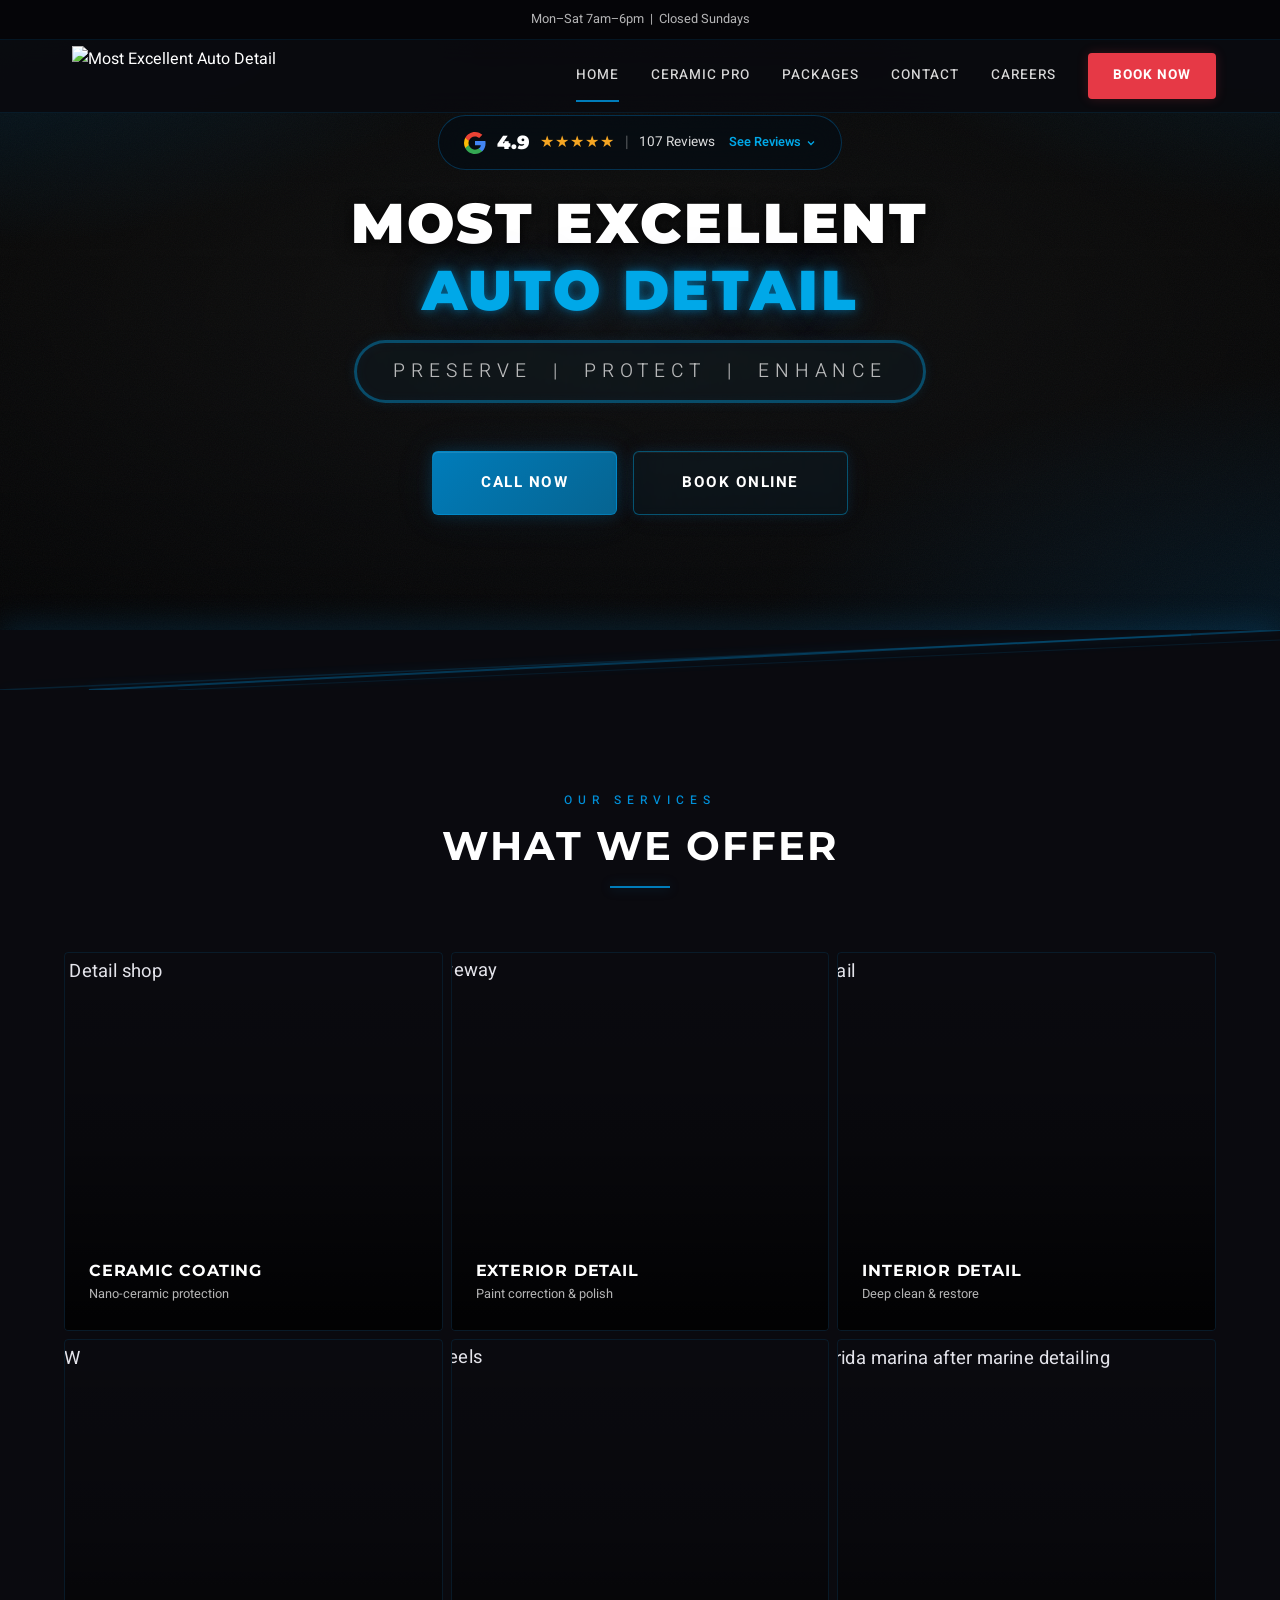
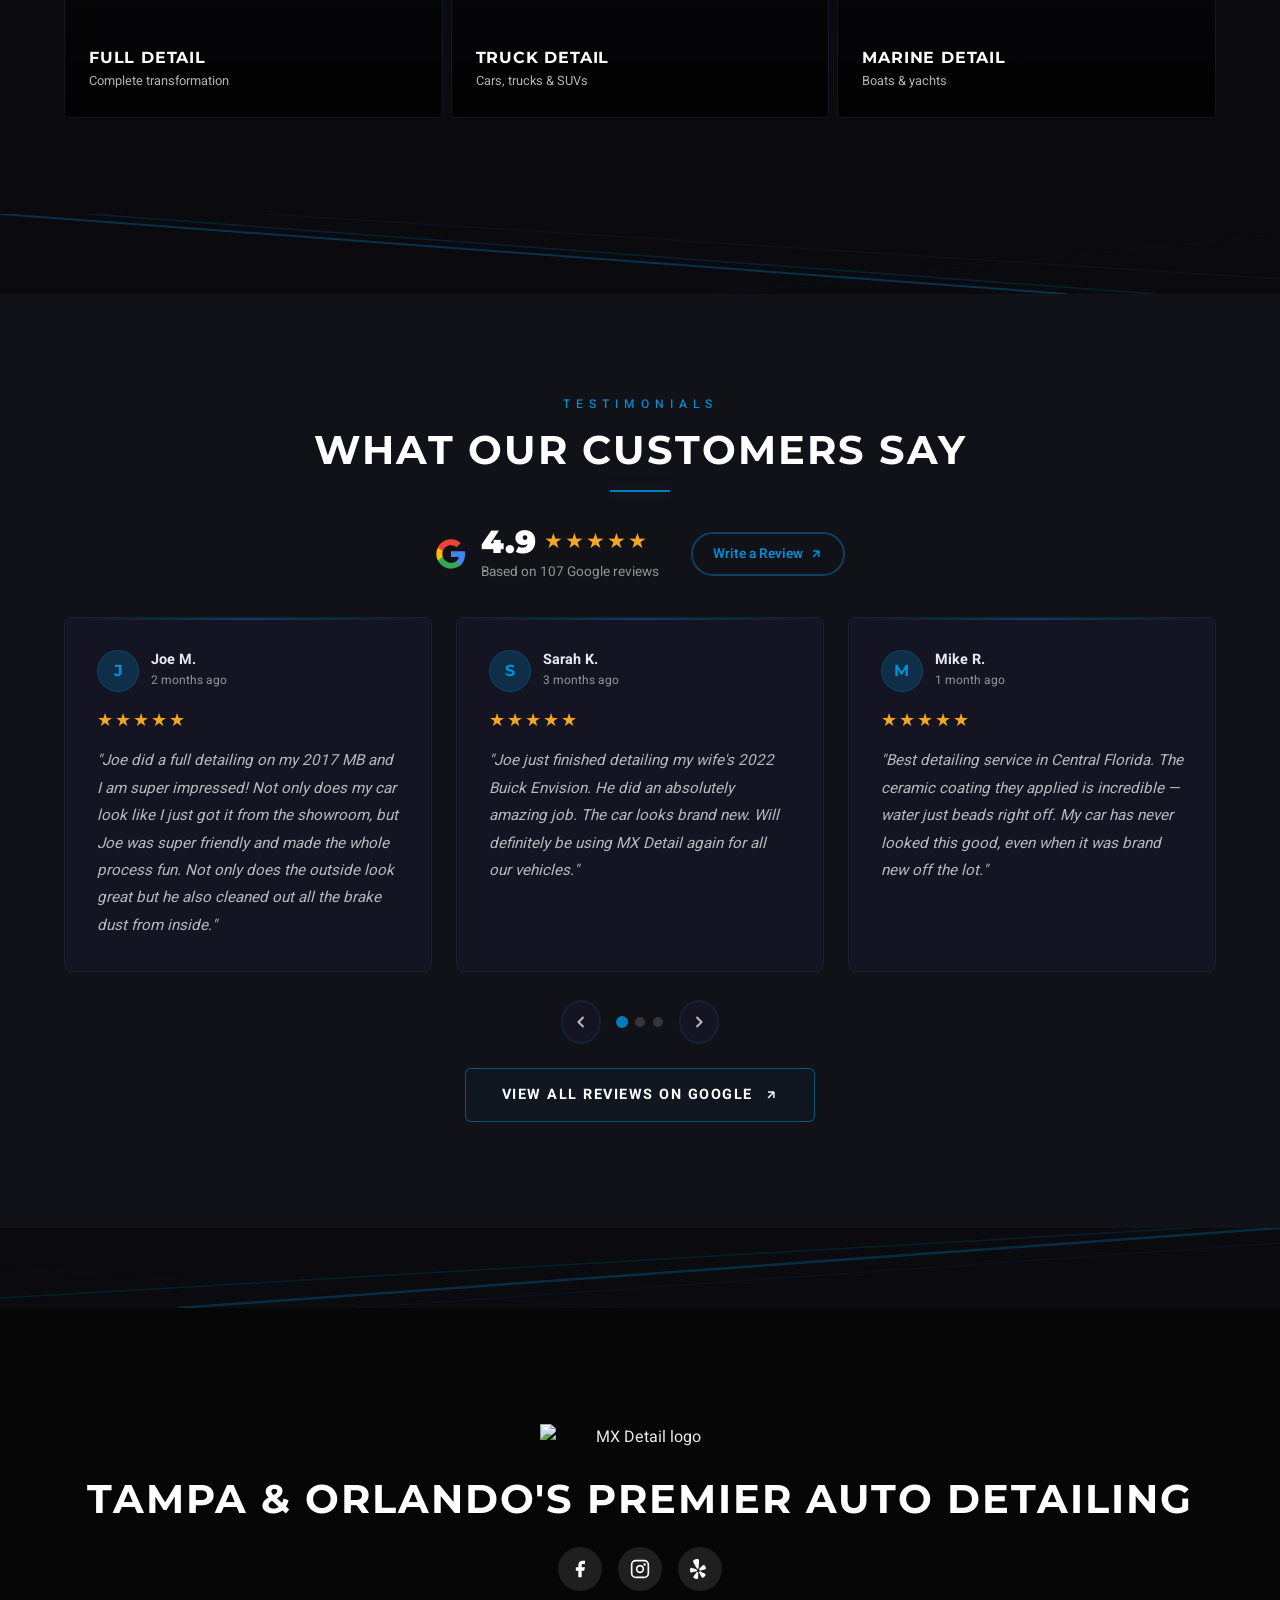
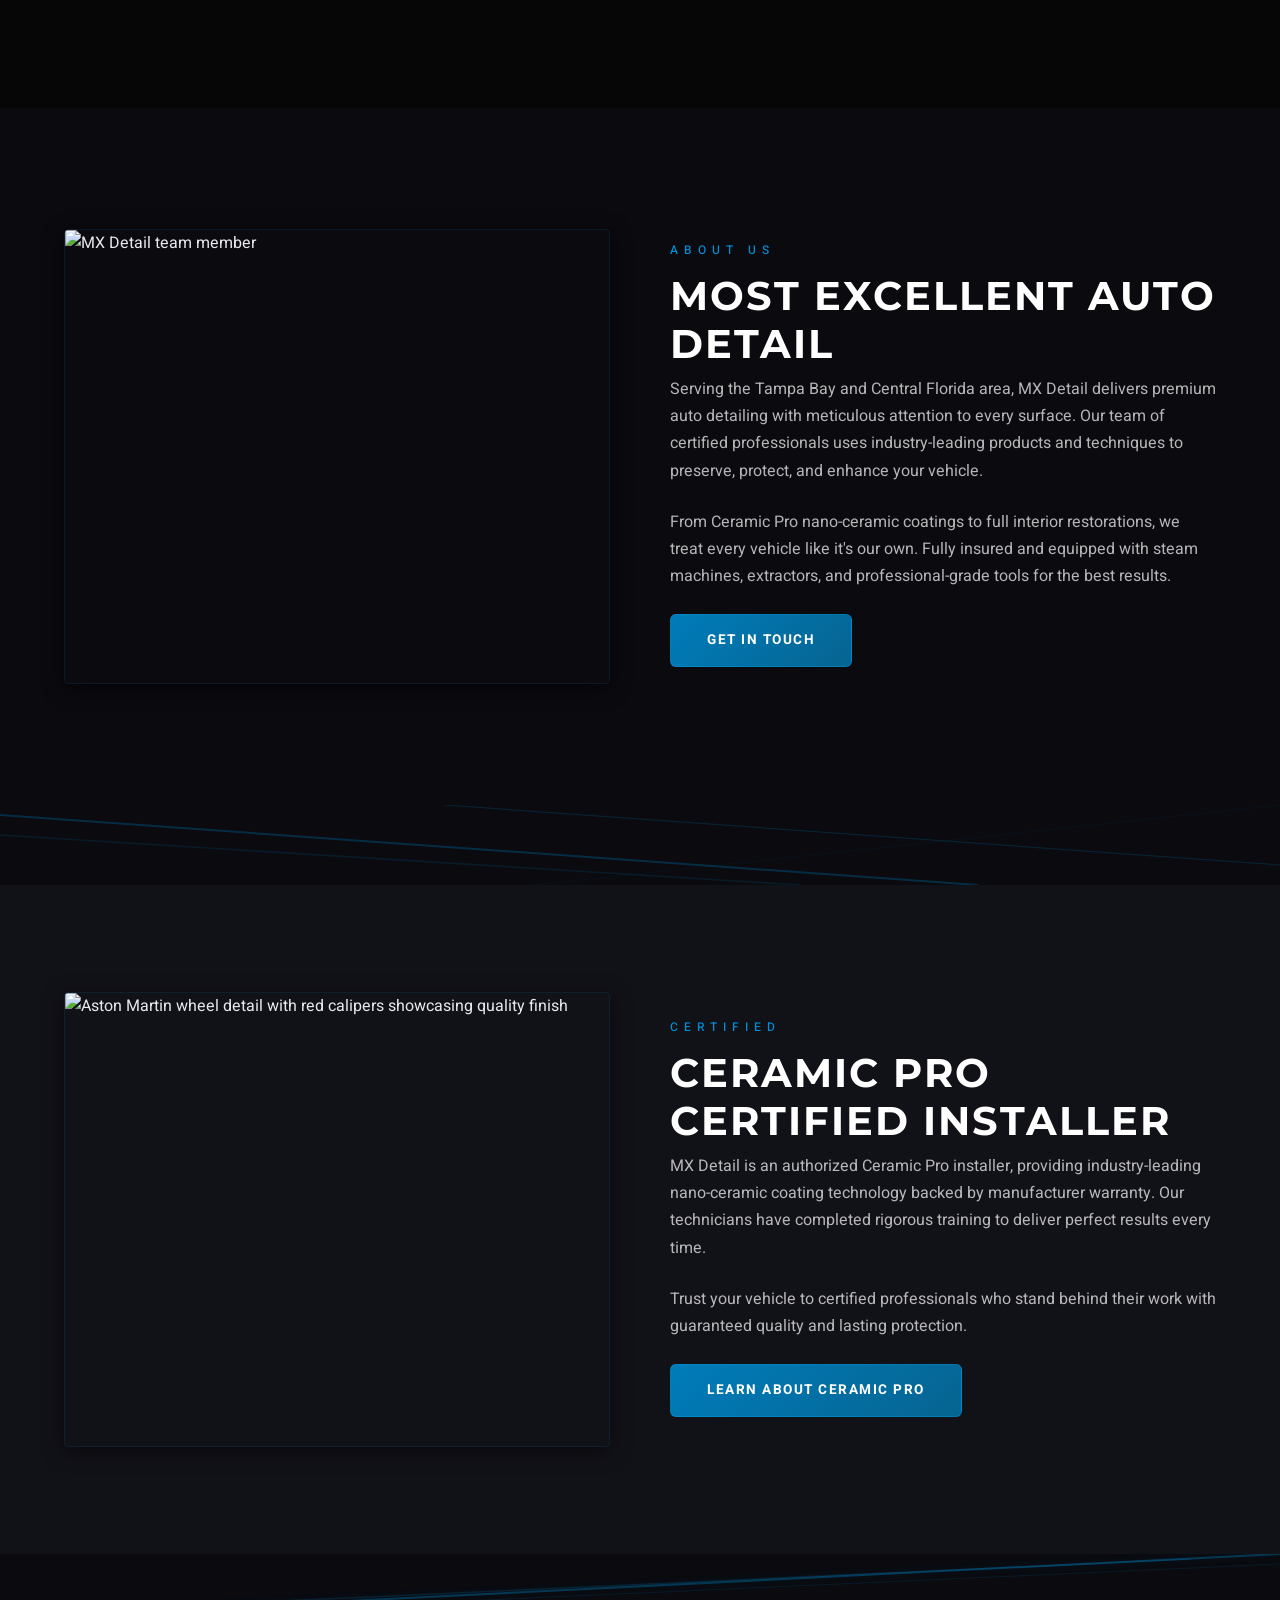
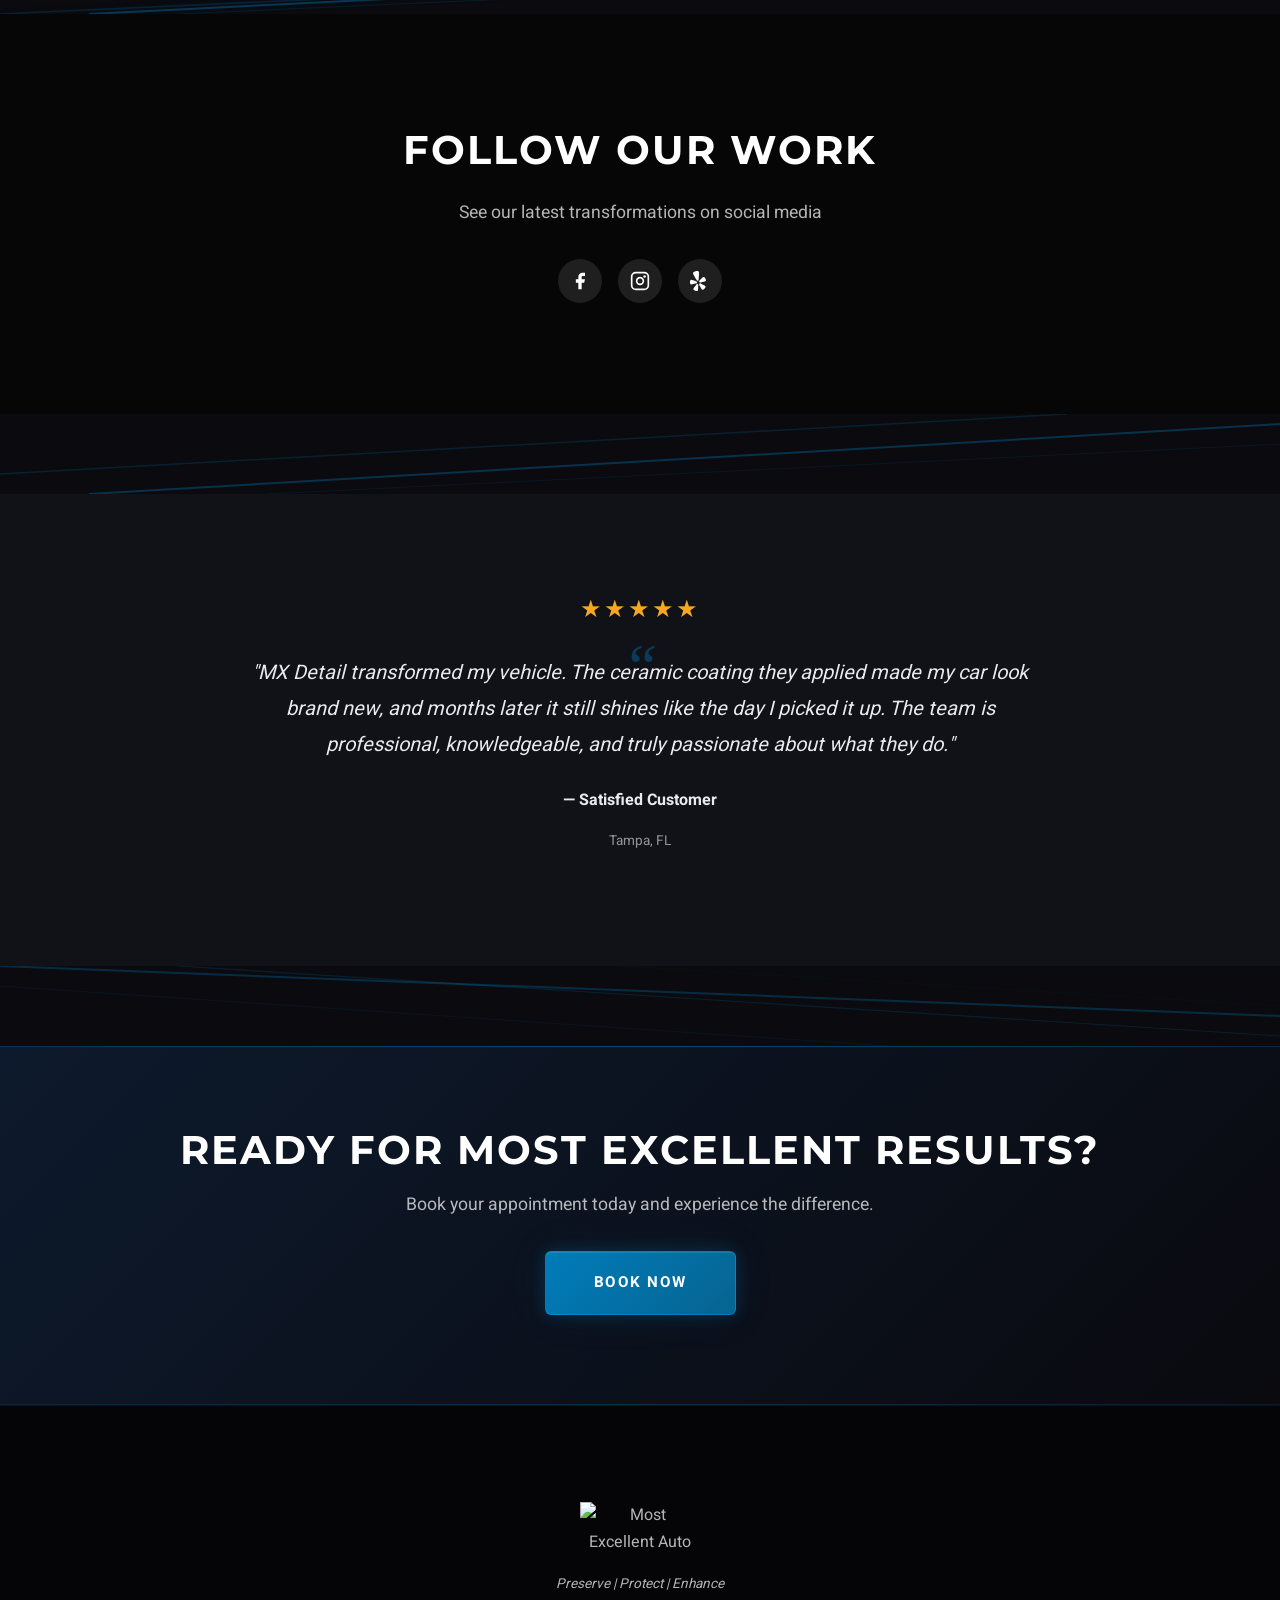
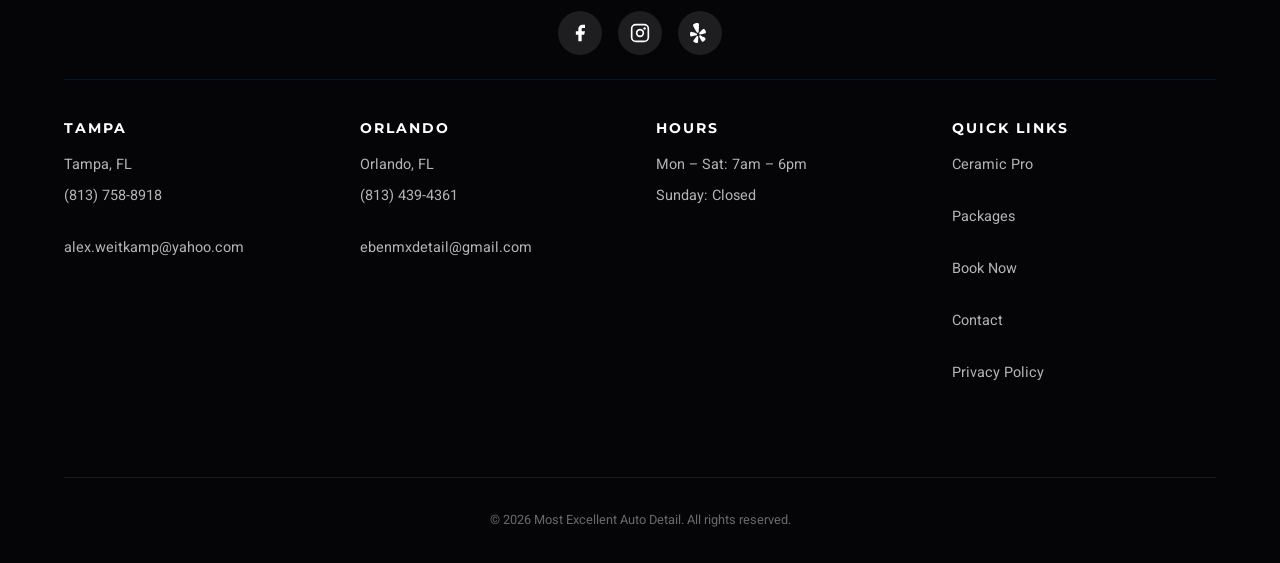
==== index.html @ 10081095 "Add Google Reviews carousel widget + hero badge to live site - Google rating badge (4.9 stars, 107 r" ====
<!DOCTYPE html>
<html lang="en">
<head>
  <meta charset="UTF-8">
  <meta name="viewport" content="width=device-width, initial-scale=1.0">
  <title>Most Excellent Auto Detail · Tampa & Orlando's Premier Detailing</title>
  <meta name="description" content="Professional auto detailing, ceramic coating, and paint protection in Tampa & Orlando. Ceramic Pro certified. Book your detail today.">
  <link rel="canonical" href="https://mxdetail.com/">

  <!-- Open Graph -->
  <meta property="og:title" content="Most Excellent Auto Detail · Tampa & Orlando's Premier Detailing">
  <meta property="og:description" content="Professional auto detailing, ceramic coating, and paint protection in Tampa & Orlando. Ceramic Pro certified.">
  <meta property="og:image" content="https://mxdetail.com/assets/images/og-image.jpg">
  <meta property="og:url" content="https://mxdetail.com/">
  <meta property="og:type" content="website">
  <meta name="twitter:card" content="summary_large_image">

  <!-- Fonts -->
  <link rel="preconnect" href="https://fonts.googleapis.com">
  <link rel="preconnect" href="https://fonts.gstatic.com" crossorigin>
  <link href="https://fonts.googleapis.com/css2?family=Montserrat:wght@700;900&family=Heebo:wght@300;400;500;700&display=swap" rel="stylesheet">

  <!-- Styles -->
  <link rel="stylesheet" href="css/style.css">
  <link rel="stylesheet" href="css/dark-mode.css">

  <!-- Schema Markup -->
  <script type="application/ld+json">
  {
    "@context": "https://schema.org",
    "@type": "AutoRepair",
    "name": "Most Excellent Auto Detail",
    "alternateName": "MX Detail",
    "url": "https://mxdetail.com",
    "description": "Professional auto detailing, ceramic coating, and paint protection serving Tampa and Orlando, FL.",
    "telephone": ["+1-813-758-8918", "+1-813-439-4361"],
    "openingHoursSpecification": {
      "@type": "OpeningHoursSpecification",
      "dayOfWeek": ["Monday","Tuesday","Wednesday","Thursday","Friday","Saturday"],
      "opens": "07:00",
      "closes": "18:00"
    },
    "address": [
      {
        "@type": "PostalAddress",
        "addressLocality": "Tampa",
        "addressRegion": "FL",
        "addressCountry": "US"
      },
      {
        "@type": "PostalAddress",
        "addressLocality": "Orlando",
        "addressRegion": "FL",
        "addressCountry": "US"
      }
    ],
    "sameAs": [
      "https://facebook.com/mostexcellentdetail/",
      "https://instagram.com/officialmxdetail/",
      "https://yelp.com/biz/most-excellent-auto-detailing-orlando"
    ],
    "hasOfferCatalog": {
      "@type": "OfferCatalog",
      "name": "Auto Detailing Services",
      "itemListElement": [
        {"@type": "Offer", "itemOffered": {"@type": "Service", "name": "Ceramic Pro Coating"}},
        {"@type": "Offer", "itemOffered": {"@type": "Service", "name": "Exterior Detailing"}},
        {"@type": "Offer", "itemOffered": {"@type": "Service", "name": "Interior Detailing"}},
        {"@type": "Offer", "itemOffered": {"@type": "Service", "name": "Full Detail"}},
        {"@type": "Offer", "itemOffered": {"@type": "Service", "name": "Maintenance Detail"}},
        {"@type": "Offer", "itemOffered": {"@type": "Service", "name": "Mobile Detailing"}}
      ]
    }
  }
  </script>
</head>
<body>

  <!-- Skip Navigation -->
  <a href="#main-content" class="skip-link">Skip to main content</a>

  <!-- ═══ SECTION 1: Top Info Bar ═══ -->
  <div class="top-bar" role="complementary" aria-label="Business hours">
    <div class="container">
      <span class="top-bar-hours">Mon–Sat 7am–6pm &nbsp;|&nbsp; Closed Sundays</span>
    </div>
  </div>

  <!-- ═══ SECTION 2: Navbar ═══ -->
  <nav class="navbar" role="navigation" aria-label="Main navigation">
    <div class="container">
      <a href="index.html" class="nav-logo" aria-label="MX Detail Home">
        <!-- Replace with logo image when available -->
        <img src="assets/images/logo.png" alt="Most Excellent Auto Detail" class="nav-logo-img">
      </a>
      <div class="nav-links" id="navLinks">
        <a href="index.html" class="active">Home</a>
        <a href="ceramic-pro.html">Ceramic Pro</a>
        <a href="packages.html">Packages</a>
        <a href="contact.html">Contact</a>
        <a href="application.html">Careers</a>
        <a href="book-now.html" class="nav-cta">Book Now</a>
      </div>
      <button class="nav-toggle" id="navToggle" aria-label="Toggle navigation" aria-expanded="false" aria-controls="mobileMenu">
        <span></span>
        <span></span>
        <span></span>
      </button>
    </div>
  </nav>

  <!-- Mobile Menu Overlay -->
  <div class="mobile-menu-overlay" id="mobileMenu" role="dialog" aria-label="Mobile menu">
    <nav class="mobile-menu-nav">
      <a href="index.html">Home</a>
      <a href="ceramic-pro.html">Ceramic Pro</a>
      <a href="packages.html">Packages</a>
      <a href="contact.html">Contact</a>
      <a href="book-now.html">Book Now</a>
      <a href="application.html">Careers</a>
    </nav>
  </div>

  <main id="main-content">

    <!-- ═══ SECTION 3: Hero Slideshow ═══ -->
    <section class="hero" aria-label="Hero">
      <div class="hero-slideshow">
        <div class="hero-slide active" style="background-image: url('assets/images/hero-mercedes-mansion.jpg');"></div>
        <div class="hero-slide" style="background-image: url('assets/images/hero-white-corvette.jpg');"></div>
        <div class="hero-slide" style="background-image: url('assets/images/hero-red-corvette.jpg');"></div>
        <div class="hero-slide" style="background-image: url('assets/images/hero-blue-denali.jpg');"></div>
        <div class="hero-slide" style="background-image: url('assets/images/hero-corvette.jpg');"></div>
      </div>
      <div class="hero-overlay"></div>
      <div class="hero-content container">
        <!-- Google Rating Trust Badge — above heading for instant credibility -->
        <div class="hero-google-badge">
          <a href="#reviews" class="hero-google-badge-inner">
            <svg class="google-g" viewBox="0 0 24 24" width="24" height="24">
              <path d="M22.56 12.25c0-.78-.07-1.53-.2-2.25H12v4.26h5.92a5.06 5.06 0 01-2.2 3.32v2.77h3.57c2.08-1.92 3.28-4.74 3.28-8.1z" fill="#4285F4"/>
              <path d="M12 23c2.97 0 5.46-.98 7.28-2.66l-3.57-2.77c-.98.66-2.23 1.06-3.71 1.06-2.86 0-5.29-1.93-6.16-4.53H2.18v2.84C3.99 20.53 7.7 23 12 23z" fill="#34A853"/>
              <path d="M5.84 14.09c-.22-.66-.35-1.36-.35-2.09s.13-1.43.35-2.09V7.07H2.18A10.96 10.96 0 001 12c0 1.77.42 3.45 1.18 4.93l3.66-2.84z" fill="#FBBC05"/>
              <path d="M12 5.38c1.62 0 3.06.56 4.21 1.64l3.15-3.15C17.45 2.09 14.97 1 12 1 7.7 1 3.99 3.47 2.18 7.07l3.66 2.84c.87-2.6 3.3-4.53 6.16-4.53z" fill="#EA4335"/>
            </svg>
            <span class="hero-google-rating">4.9</span>
            <span class="hero-google-stars">★★★★★</span>
            <span class="hero-google-divider">|</span>
            <span class="hero-google-count">107 Reviews</span>
            <span class="hero-google-cta">See Reviews <svg width="12" height="12" viewBox="0 0 24 24" fill="none" stroke="currentColor" stroke-width="2.5"><polyline points="6 9 12 15 18 9"/></svg></span>
          </a>
        </div>
        <h1>Most Excellent <span class="accent">Auto Detail</span></h1>
        <p class="hero-tagline">Preserve &nbsp;|&nbsp; Protect &nbsp;|&nbsp; Enhance</p>
        <div class="btn-group">
          <a href="tel:8137588918" class="btn btn-primary btn-lg btn-glow">Call Now</a>
          <a href="book-now.html" class="btn btn-outline btn-lg btn-glow">Book Online</a>
        </div>
      </div>
    </section>

    <!-- ═══ SECTION 4: Diagonal Divider ═══ -->
    <div class="divider-diagonal" aria-hidden="true">
      <svg viewBox="0 0 1440 60" preserveAspectRatio="none">
        <line x1="100" y1="60" x2="1440" y2="0" stroke="#007cba" stroke-width="2" opacity="0.4"/>
        <line x1="0" y1="60" x2="1340" y2="5" stroke="#007cba" stroke-width="1.5" opacity="0.2"/>
        <line x1="200" y1="60" x2="1440" y2="10" stroke="#007cba" stroke-width="1" opacity="0.15"/>
      </svg>
    </div>

    <!-- ═══ SECTION 5: Services Gallery ═══ -->
    <section class="section" id="services" aria-label="Our Services">
      <div class="container">
        <div class="text-center">
          <span class="section-badge">Our Services</span>
          <h2>What We Offer</h2>
          <div class="section-divider"></div>
        </div>
        <div class="gallery-grid">
          <a href="ceramic-pro.html" class="gallery-card fade-up">
            <img src="assets/images/gallery-cadillac-shop.jpg" alt="Cadillac with mirror finish after ceramic coating in MX Detail shop" width="400" height="400" loading="lazy">
            <div class="gallery-overlay">
              <h3>Ceramic Coating</h3>
              <p>Nano-ceramic protection</p>
            </div>
          </a>
          <a href="packages.html#exterior" class="gallery-card fade-up">
            <img src="assets/images/gallery-porsche-gt3rs.jpg" alt="Red Porsche GT3 RS with flawless paint on paver driveway" width="400" height="400" loading="lazy">
            <div class="gallery-overlay">
              <h3>Exterior Detail</h3>
              <p>Paint correction &amp; polish</p>
            </div>
          </a>
          <a href="packages.html#interior" class="gallery-card fade-up">
            <img src="assets/images/gallery-red-interior.jpg" alt="Pristine red and black leather interior after full detail" width="400" height="400" loading="lazy">
            <div class="gallery-overlay">
              <h3>Interior Detail</h3>
              <p>Deep clean & restore</p>
            </div>
          </a>
          <a href="packages.html#full-detail" class="gallery-card fade-up">
            <img src="assets/images/gallery-full-detail.png" alt="Full detail before and after transformation on BMW" width="400" height="400" loading="lazy">
            <div class="gallery-overlay">
              <h3>Full Detail</h3>
              <p>Complete transformation</p>
            </div>
          </a>
          <a href="packages.html#exterior" class="gallery-card fade-up">
            <img src="assets/images/gallery-red-truck.jpg" alt="Red Ford truck freshly detailed with polished wheels" width="400" height="400" loading="lazy">
            <div class="gallery-overlay">
              <h3>Truck Detail</h3>
              <p>Cars, trucks &amp; SUVs</p>
            </div>
          </a>
          <a href="packages.html#specialty" class="gallery-card fade-up">
            <img src="assets/images/gallery-yacht-detail.jpg" alt="Motor yacht with polished white hull docked at Florida marina after marine detailing" width="400" height="400" loading="lazy">
            <div class="gallery-overlay">
              <h3>Marine Detail</h3>
              <p>Boats &amp; yachts</p>
            </div>
          </a>
        </div>
      </div>
    </section>

    <!-- ═══ Angular Divider: Services → Reviews ═══ -->
    <div class="divider-angular" aria-hidden="true">
      <svg viewBox="0 0 1440 80" preserveAspectRatio="none">
        <line x1="0" y1="0" x2="1200" y2="80" stroke="#007cba" stroke-width="2" opacity="0.35"/>
        <line x1="100" y1="0" x2="1300" y2="80" stroke="#007cba" stroke-width="1.5" opacity="0.2"/>
        <line x1="300" y1="0" x2="1440" y2="65" stroke="#007cba" stroke-width="1" opacity="0.12"/>
        <line x1="1440" y1="20" x2="800" y2="80" stroke="#007cba" stroke-width="0.8" opacity="0.08"/>
      </svg>
    </div>

    <!-- ═══ SECTION 6: Google Reviews Widget ═══ -->
    <section class="section section-light reviews-section" id="reviews" aria-label="Customer Reviews">
      <div class="container">
        <div class="text-center">
          <span class="section-badge">Testimonials</span>
          <h2>What Our Customers Say</h2>
          <div class="section-divider"></div>
        </div>

        <!-- Google Rating + Write a Review -->
        <div class="google-rating-header fade-up">
          <div class="google-rating-badge">
            <svg class="google-g" viewBox="0 0 24 24" width="32" height="32">
              <path d="M22.56 12.25c0-.78-.07-1.53-.2-2.25H12v4.26h5.92a5.06 5.06 0 01-2.2 3.32v2.77h3.57c2.08-1.92 3.28-4.74 3.28-8.1z" fill="#4285F4"/>
              <path d="M12 23c2.97 0 5.46-.98 7.28-2.66l-3.57-2.77c-.98.66-2.23 1.06-3.71 1.06-2.86 0-5.29-1.93-6.16-4.53H2.18v2.84C3.99 20.53 7.7 23 12 23z" fill="#34A853"/>
              <path d="M5.84 14.09c-.22-.66-.35-1.36-.35-2.09s.13-1.43.35-2.09V7.07H2.18A10.96 10.96 0 001 12c0 1.77.42 3.45 1.18 4.93l3.66-2.84z" fill="#FBBC05"/>
              <path d="M12 5.38c1.62 0 3.06.56 4.21 1.64l3.15-3.15C17.45 2.09 14.97 1 12 1 7.7 1 3.99 3.47 2.18 7.07l3.66 2.84c.87-2.6 3.3-4.53 6.16-4.53z" fill="#EA4335"/>
            </svg>
            <div class="google-rating-info">
              <div class="google-rating-stars">
                <span class="google-rating-number">4.9</span>
                <span class="review-stars">★★★★★</span>
              </div>
              <span class="google-rating-count">Based on 107 Google reviews</span>
            </div>
          </div>
          <a href="https://www.google.com/maps/place/Most+Excellent+Auto+Detailing/data=!4m2!3m1!1s0x0:0x12ee823670b286d0" target="_blank" rel="noopener noreferrer" class="google-review-link">
            Write a Review
            <svg width="14" height="14" viewBox="0 0 24 24" fill="none" stroke="currentColor" stroke-width="2.5"><path d="M7 17L17 7M17 7H7M17 7v10"/></svg>
          </a>
        </div>

        <!-- Reviews Carousel -->
        <div class="reviews-carousel fade-up" aria-label="Customer reviews carousel">
          <div class="reviews-track" id="reviewsTrack">
            <!-- Reviews loaded by JS from data below -->
          </div>
          <div class="reviews-controls">
            <button class="reviews-arrow reviews-arrow-left" aria-label="Previous reviews" id="reviewsPrev">
              <svg width="20" height="20" viewBox="0 0 24 24" fill="none" stroke="currentColor" stroke-width="2.5"><polyline points="15 18 9 12 15 6"/></svg>
            </button>
            <div class="reviews-dots" id="reviewsDots"></div>
            <button class="reviews-arrow reviews-arrow-right" aria-label="Next reviews" id="reviewsNext">
              <svg width="20" height="20" viewBox="0 0 24 24" fill="none" stroke="currentColor" stroke-width="2.5"><polyline points="9 6 15 12 9 18"/></svg>
            </button>
          </div>
        </div>

        <!-- View All Link -->
        <div class="text-center" style="margin-top: 24px;">
          <a href="https://www.google.com/maps/place/Most+Excellent+Auto+Detailing/data=!4m2!3m1!1s0x0:0x12ee823670b286d0" target="_blank" rel="noopener noreferrer" class="btn btn-outline" style="font-size: 0.9rem;">
            View All Reviews on Google
            <svg width="14" height="14" viewBox="0 0 24 24" fill="none" stroke="currentColor" stroke-width="2.5" style="margin-left: 6px; vertical-align: middle;"><path d="M7 17L17 7M17 7H7M17 7v10"/></svg>
          </a>
        </div>
      </div>
    </section>

    <!-- ═══ Angular Divider: Reviews → Parallax ═══ -->
    <div class="divider-angular" aria-hidden="true">
      <svg viewBox="0 0 1440 80" preserveAspectRatio="none">
        <line x1="1440" y1="0" x2="200" y2="80" stroke="#007cba" stroke-width="2.5" opacity="0.3"/>
        <line x1="1340" y1="0" x2="0" y2="70" stroke="#007cba" stroke-width="1.5" opacity="0.18"/>
        <line x1="1440" y1="15" x2="400" y2="80" stroke="#007cba" stroke-width="1" opacity="0.1"/>
        <line x1="0" y1="40" x2="700" y2="80" stroke="#007cba" stroke-width="0.8" opacity="0.06"/>
      </svg>
    </div>

    <!-- ═══ SECTION 7: Parallax CTA ═══ -->
    <section class="parallax-cta" style="background-image: url('assets/images/parallax-tesla-coating.jpg');" aria-label="Call to action">
      <div class="parallax-overlay"></div>
      <div class="parallax-content container">
        <!-- Replace with logo when available -->
        <img src="assets/images/logo.png" alt="MX Detail logo" class="parallax-logo" loading="lazy">
        <h2>Tampa & Orlando's Premier Auto Detailing</h2>
        <div class="social-icons">
          <a href="https://facebook.com/mostexcellentdetail/" target="_blank" rel="noopener noreferrer" aria-label="Facebook">
            <svg viewBox="0 0 24 24"><path d="M18 2h-3a5 5 0 00-5 5v3H7v4h3v8h4v-8h3l1-4h-4V7a1 1 0 011-1h3z"/></svg>
          </a>
          <a href="https://instagram.com/officialmxdetail/" target="_blank" rel="noopener noreferrer" aria-label="Instagram">
            <svg viewBox="0 0 24 24"><rect x="2" y="2" width="20" height="20" rx="5" ry="5" fill="none" stroke="currentColor" stroke-width="2"/><circle cx="12" cy="12" r="4" fill="none" stroke="currentColor" stroke-width="2"/><circle cx="17.5" cy="6.5" r="1.5" fill="currentColor"/></svg>
          </a>
          <a href="https://yelp.com/biz/most-excellent-auto-detailing-orlando" target="_blank" rel="noopener noreferrer" aria-label="Yelp">
            <svg viewBox="0 0 16 16"><path d="m4.188 10.095.736-.17.073-.02A.813.813 0 0 0 5.45 8.65a1 1 0 0 0-.3-.258 3 3 0 0 0-.428-.198l-.808-.295a76 76 0 0 0-1.364-.493C2.253 7.3 2 7.208 1.783 7.14c-.041-.013-.087-.025-.124-.038a2.1 2.1 0 0 0-.606-.116.72.72 0 0 0-.572.245 2 2 0 0 0-.105.132 1.6 1.6 0 0 0-.155.309c-.15.443-.225.908-.22 1.376.002.423.013.966.246 1.334a.8.8 0 0 0 .22.24c.166.114.333.129.507.141.26.019.513-.045.764-.103l2.447-.566zm8.219-3.911a4.2 4.2 0 0 0-.8-1.14 1.6 1.6 0 0 0-.275-.21 2 2 0 0 0-.15-.073.72.72 0 0 0-.621.031c-.142.07-.294.182-.496.37-.028.028-.063.06-.094.089-.167.156-.353.35-.574.575q-.51.516-1.01 1.042l-.598.62a3 3 0 0 0-.298.365 1 1 0 0 0-.157.364.8.8 0 0 0 .007.301q0 .007.003.013a.81.81 0 0 0 .945.616l.074-.014 3.185-.736c.251-.058.506-.112.732-.242.151-.088.295-.175.394-.35a.8.8 0 0 0 .093-.313c.05-.434-.178-.927-.36-1.308M6.706 7.523c.23-.29.23-.722.25-1.075.07-1.181.143-2.362.201-3.543.022-.448.07-.89.044-1.34-.022-.372-.025-.799-.26-1.104C6.528-.077 5.644-.033 5.04.05q-.278.038-.553.104a8 8 0 0 0-.543.149c-.58.19-1.393.537-1.53 1.204-.078.377.106.763.249 1.107.173.417.41.792.625 1.185.57 1.036 1.15 2.066 1.728 3.097.172.308.36.697.695.857q.033.015.068.025c.15.057.313.068.469.032l.028-.007a.8.8 0 0 0 .377-.226zm-.276 3.161a.74.74 0 0 0-.923-.234 1 1 0 0 0-.145.09 2 2 0 0 0-.346.354c-.026.033-.05.077-.08.104l-.512.705q-.435.591-.861 1.193c-.185.26-.346.479-.472.673l-.072.11c-.152.235-.238.406-.282.559a.7.7 0 0 0-.03.314c.013.11.05.217.108.312q.046.07.1.138a1.6 1.6 0 0 0 .257.237 4.5 4.5 0 0 0 2.196.76 1.6 1.6 0 0 0 .349-.027 2 2 0 0 0 .163-.048.8.8 0 0 0 .278-.178.7.7 0 0 0 .17-.266c.059-.147.098-.335.123-.613l.012-.13c.02-.231.03-.502.045-.821q.037-.735.06-1.469l.033-.87a2.1 2.1 0 0 0-.055-.623 1 1 0 0 0-.117-.27Zm5.783 1.362a2.2 2.2 0 0 0-.498-.378l-.112-.067c-.199-.12-.438-.246-.719-.398q-.644-.353-1.295-.695l-.767-.407c-.04-.012-.08-.04-.118-.059a2 2 0 0 0-.466-.166 1 1 0 0 0-.17-.018.74.74 0 0 0-.725.616 1 1 0 0 0 .01.293c.038.204.13.406.224.583l.41.768q.341.65.696 1.294c.152.28.28.52.398.719q.036.057.068.112c.145.239.261.39.379.497a.73.73 0 0 0 .596.201 2 2 0 0 0 .168-.029 1.6 1.6 0 0 0 .325-.129 4 4 0 0 0 .855-.64c.306-.3.577-.63.788-1.006q.045-.08.076-.165a2 2 0 0 0 .051-.161q.019-.083.029-.168a.8.8 0 0 0-.038-.327.7.7 0 0 0-.165-.27"/></svg>
          </a>
        </div>
      </div>
    </section>

    <!-- ═══ SECTION 8: About Section ═══ -->
    <section class="section" id="about" aria-label="About Us">
      <div class="container">
        <div class="split-section">
          <div class="split-image fade-up">
            <img src="assets/images/about-team-member.jpg" alt="MX Detail team member" width="600" height="500" loading="lazy">
          </div>
          <div class="split-text fade-up">
            <span class="section-badge">About Us</span>
            <h2>Most Excellent Auto Detail</h2>
            <p>Serving the Tampa Bay and Central Florida area, MX Detail delivers premium auto detailing with meticulous attention to every surface. Our team of certified professionals uses industry-leading products and techniques to preserve, protect, and enhance your vehicle.</p>
            <p>From Ceramic Pro nano-ceramic coatings to full interior restorations, we treat every vehicle like it's our own. Fully insured and equipped with steam machines, extractors, and professional-grade tools for the best results.</p>
            <a href="contact.html" class="btn btn-primary">Get In Touch</a>
          </div>
        </div>
      </div>
    </section>

    <!-- ═══ Angular Divider: About → Certifications ═══ -->
    <div class="divider-angular" aria-hidden="true">
      <svg viewBox="0 0 1440 80" preserveAspectRatio="none">
        <line x1="0" y1="10" x2="1100" y2="80" stroke="#007cba" stroke-width="2" opacity="0.3"/>
        <line x1="0" y1="30" x2="900" y2="80" stroke="#007cba" stroke-width="1.5" opacity="0.15"/>
        <line x1="500" y1="0" x2="1440" y2="60" stroke="#007cba" stroke-width="1.2" opacity="0.2"/>
        <line x1="1440" y1="0" x2="600" y2="80" stroke="#007cba" stroke-width="0.8" opacity="0.08"/>
      </svg>
    </div>

    <!-- ═══ SECTION 9: Certifications ═══ -->
    <section class="section section-light" id="certifications" aria-label="Certifications">
      <div class="container">
        <div class="split-section reverse">
          <div class="split-text fade-up">
            <span class="section-badge">Certified</span>
            <h2>Ceramic Pro Certified Installer</h2>
            <p>MX Detail is an authorized Ceramic Pro installer, providing industry-leading nano-ceramic coating technology backed by manufacturer warranty. Our technicians have completed rigorous training to deliver perfect results every time.</p>
            <p>Trust your vehicle to certified professionals who stand behind their work with guaranteed quality and lasting protection.</p>
            <a href="ceramic-pro.html" class="btn btn-primary">Learn About Ceramic Pro</a>
          </div>
          <div class="split-image fade-up">
            <img src="assets/images/aston-wheel-detail.jpg" alt="Aston Martin wheel detail with red calipers showcasing quality finish" width="600" height="500" loading="lazy">
          </div>
        </div>
      </div>
    </section>

    <!-- ═══ SECTION 10: Diagonal Divider ═══ -->
    <div class="divider-diagonal" aria-hidden="true">
      <svg viewBox="0 0 1440 60" preserveAspectRatio="none">
        <line x1="100" y1="60" x2="1440" y2="0" stroke="#007cba" stroke-width="2" opacity="0.4"/>
        <line x1="0" y1="60" x2="1340" y2="5" stroke="#007cba" stroke-width="1.5" opacity="0.2"/>
        <line x1="200" y1="60" x2="1440" y2="10" stroke="#007cba" stroke-width="1" opacity="0.15"/>
      </svg>
    </div>

    <!-- ═══ SECTION 11: Social Parallax ═══ -->
    <section class="parallax-cta" style="background-image: url('assets/images/parallax-dark-suv.jpg');" aria-label="Social media">
      <div class="parallax-overlay"></div>
      <div class="parallax-content container">
        <h2>Follow Our Work</h2>
        <p>See our latest transformations on social media</p>
        <div class="social-icons">
          <a href="https://facebook.com/mostexcellentdetail/" target="_blank" rel="noopener noreferrer" aria-label="Facebook">
            <svg viewBox="0 0 24 24"><path d="M18 2h-3a5 5 0 00-5 5v3H7v4h3v8h4v-8h3l1-4h-4V7a1 1 0 011-1h3z"/></svg>
          </a>
          <a href="https://instagram.com/officialmxdetail/" target="_blank" rel="noopener noreferrer" aria-label="Instagram">
            <svg viewBox="0 0 24 24"><rect x="2" y="2" width="20" height="20" rx="5" ry="5" fill="none" stroke="currentColor" stroke-width="2"/><circle cx="12" cy="12" r="4" fill="none" stroke="currentColor" stroke-width="2"/><circle cx="17.5" cy="6.5" r="1.5" fill="currentColor"/></svg>
          </a>
          <a href="https://yelp.com/biz/most-excellent-auto-detailing-orlando" target="_blank" rel="noopener noreferrer" aria-label="Yelp">
            <svg viewBox="0 0 16 16"><path d="m4.188 10.095.736-.17.073-.02A.813.813 0 0 0 5.45 8.65a1 1 0 0 0-.3-.258 3 3 0 0 0-.428-.198l-.808-.295a76 76 0 0 0-1.364-.493C2.253 7.3 2 7.208 1.783 7.14c-.041-.013-.087-.025-.124-.038a2.1 2.1 0 0 0-.606-.116.72.72 0 0 0-.572.245 2 2 0 0 0-.105.132 1.6 1.6 0 0 0-.155.309c-.15.443-.225.908-.22 1.376.002.423.013.966.246 1.334a.8.8 0 0 0 .22.24c.166.114.333.129.507.141.26.019.513-.045.764-.103l2.447-.566zm8.219-3.911a4.2 4.2 0 0 0-.8-1.14 1.6 1.6 0 0 0-.275-.21 2 2 0 0 0-.15-.073.72.72 0 0 0-.621.031c-.142.07-.294.182-.496.37-.028.028-.063.06-.094.089-.167.156-.353.35-.574.575q-.51.516-1.01 1.042l-.598.62a3 3 0 0 0-.298.365 1 1 0 0 0-.157.364.8.8 0 0 0 .007.301q0 .007.003.013a.81.81 0 0 0 .945.616l.074-.014 3.185-.736c.251-.058.506-.112.732-.242.151-.088.295-.175.394-.35a.8.8 0 0 0 .093-.313c.05-.434-.178-.927-.36-1.308M6.706 7.523c.23-.29.23-.722.25-1.075.07-1.181.143-2.362.201-3.543.022-.448.07-.89.044-1.34-.022-.372-.025-.799-.26-1.104C6.528-.077 5.644-.033 5.04.05q-.278.038-.553.104a8 8 0 0 0-.543.149c-.58.19-1.393.537-1.53 1.204-.078.377.106.763.249 1.107.173.417.41.792.625 1.185.57 1.036 1.15 2.066 1.728 3.097.172.308.36.697.695.857q.033.015.068.025c.15.057.313.068.469.032l.028-.007a.8.8 0 0 0 .377-.226zm-.276 3.161a.74.74 0 0 0-.923-.234 1 1 0 0 0-.145.09 2 2 0 0 0-.346.354c-.026.033-.05.077-.08.104l-.512.705q-.435.591-.861 1.193c-.185.26-.346.479-.472.673l-.072.11c-.152.235-.238.406-.282.559a.7.7 0 0 0-.03.314c.013.11.05.217.108.312q.046.07.1.138a1.6 1.6 0 0 0 .257.237 4.5 4.5 0 0 0 2.196.76 1.6 1.6 0 0 0 .349-.027 2 2 0 0 0 .163-.048.8.8 0 0 0 .278-.178.7.7 0 0 0 .17-.266c.059-.147.098-.335.123-.613l.012-.13c.02-.231.03-.502.045-.821q.037-.735.06-1.469l.033-.87a2.1 2.1 0 0 0-.055-.623 1 1 0 0 0-.117-.27Zm5.783 1.362a2.2 2.2 0 0 0-.498-.378l-.112-.067c-.199-.12-.438-.246-.719-.398q-.644-.353-1.295-.695l-.767-.407c-.04-.012-.08-.04-.118-.059a2 2 0 0 0-.466-.166 1 1 0 0 0-.17-.018.74.74 0 0 0-.725.616 1 1 0 0 0 .01.293c.038.204.13.406.224.583l.41.768q.341.65.696 1.294c.152.28.28.52.398.719q.036.057.068.112c.145.239.261.39.379.497a.73.73 0 0 0 .596.201 2 2 0 0 0 .168-.029 1.6 1.6 0 0 0 .325-.129 4 4 0 0 0 .855-.64c.306-.3.577-.63.788-1.006q.045-.08.076-.165a2 2 0 0 0 .051-.161q.019-.083.029-.168a.8.8 0 0 0-.038-.327.7.7 0 0 0-.165-.27"/></svg>
          </a>
        </div>
      </div>
    </section>

    <!-- ═══ Angular Divider: Social → Testimonial ═══ -->
    <div class="divider-angular" aria-hidden="true">
      <svg viewBox="0 0 1440 80" preserveAspectRatio="none">
        <line x1="1440" y1="10" x2="100" y2="80" stroke="#007cba" stroke-width="2" opacity="0.35"/>
        <line x1="1200" y1="0" x2="0" y2="60" stroke="#007cba" stroke-width="1.5" opacity="0.2"/>
        <line x1="1440" y1="30" x2="300" y2="80" stroke="#007cba" stroke-width="1" opacity="0.12"/>
      </svg>
    </div>

    <!-- ═══ SECTION 12: Testimonial ═══ -->
    <section class="section testimonial-section" aria-label="Featured testimonial">
      <div class="container">
        <div class="testimonial-card fade-up">
          <div class="review-stars" style="font-size: 1.5rem; margin-bottom: 24px;">★★★★★</div>
          <p class="testimonial-quote">"MX Detail transformed my vehicle. The ceramic coating they applied made my car look brand new, and months later it still shines like the day I picked it up. The team is professional, knowledgeable, and truly passionate about what they do."</p>
          <p class="testimonial-author">— Satisfied Customer</p>
          <p class="testimonial-role">Tampa, FL</p>
        </div>
      </div>
    </section>

    <!-- ═══ Angular Divider: Testimonial → Banner CTA ═══ -->
    <div class="divider-angular" aria-hidden="true">
      <svg viewBox="0 0 1440 80" preserveAspectRatio="none">
        <line x1="0" y1="0" x2="1440" y2="50" stroke="#007cba" stroke-width="2" opacity="0.3"/>
        <line x1="200" y1="0" x2="1440" y2="70" stroke="#007cba" stroke-width="1.2" opacity="0.18"/>
        <line x1="0" y1="20" x2="1000" y2="80" stroke="#007cba" stroke-width="1" opacity="0.1"/>
        <line x1="700" y1="0" x2="1440" y2="40" stroke="#007cba" stroke-width="0.8" opacity="0.06"/>
      </svg>
    </div>

    <!-- ═══ SECTION 13: Banner CTA ═══ -->
    <section class="banner-cta" aria-label="Book now">
      <div class="container">
        <h2>Ready for Most Excellent Results?</h2>
        <p>Book your appointment today and experience the difference.</p>
        <a href="book-now.html" class="btn btn-primary btn-lg btn-glow">Book Now</a>
      </div>
    </section>

  </main>

  <!-- ═══ SECTION 14: Footer ═══ -->
  <footer class="footer" role="contentinfo">
    <div class="container">
      <div class="footer-grid">
        <!-- Column 1: Brand -->
        <div class="footer-col footer-col-brand">
          <div class="footer-logo">
            <img src="assets/images/logo.png" alt="Most Excellent Auto Detail" class="nav-logo-img">
          </div>
          <p class="tagline">Preserve | Protect | Enhance</p>
          <div class="social-icons">
            <a href="https://facebook.com/mostexcellentdetail/" target="_blank" rel="noopener noreferrer" aria-label="Facebook">
              <svg viewBox="0 0 24 24"><path d="M18 2h-3a5 5 0 00-5 5v3H7v4h3v8h4v-8h3l1-4h-4V7a1 1 0 011-1h3z"/></svg>
            </a>
            <a href="https://instagram.com/officialmxdetail/" target="_blank" rel="noopener noreferrer" aria-label="Instagram">
              <svg viewBox="0 0 24 24"><rect x="2" y="2" width="20" height="20" rx="5" ry="5" fill="none" stroke="currentColor" stroke-width="2"/><circle cx="12" cy="12" r="4" fill="none" stroke="currentColor" stroke-width="2"/><circle cx="17.5" cy="6.5" r="1.5" fill="currentColor"/></svg>
            </a>
            <a href="https://yelp.com/biz/most-excellent-auto-detailing-orlando" target="_blank" rel="noopener noreferrer" aria-label="Yelp">
              <svg viewBox="0 0 16 16"><path d="m4.188 10.095.736-.17.073-.02A.813.813 0 0 0 5.45 8.65a1 1 0 0 0-.3-.258 3 3 0 0 0-.428-.198l-.808-.295a76 76 0 0 0-1.364-.493C2.253 7.3 2 7.208 1.783 7.14c-.041-.013-.087-.025-.124-.038a2.1 2.1 0 0 0-.606-.116.72.72 0 0 0-.572.245 2 2 0 0 0-.105.132 1.6 1.6 0 0 0-.155.309c-.15.443-.225.908-.22 1.376.002.423.013.966.246 1.334a.8.8 0 0 0 .22.24c.166.114.333.129.507.141.26.019.513-.045.764-.103l2.447-.566zm8.219-3.911a4.2 4.2 0 0 0-.8-1.14 1.6 1.6 0 0 0-.275-.21 2 2 0 0 0-.15-.073.72.72 0 0 0-.621.031c-.142.07-.294.182-.496.37-.028.028-.063.06-.094.089-.167.156-.353.35-.574.575q-.51.516-1.01 1.042l-.598.62a3 3 0 0 0-.298.365 1 1 0 0 0-.157.364.8.8 0 0 0 .007.301q0 .007.003.013a.81.81 0 0 0 .945.616l.074-.014 3.185-.736c.251-.058.506-.112.732-.242.151-.088.295-.175.394-.35a.8.8 0 0 0 .093-.313c.05-.434-.178-.927-.36-1.308M6.706 7.523c.23-.29.23-.722.25-1.075.07-1.181.143-2.362.201-3.543.022-.448.07-.89.044-1.34-.022-.372-.025-.799-.26-1.104C6.528-.077 5.644-.033 5.04.05q-.278.038-.553.104a8 8 0 0 0-.543.149c-.58.19-1.393.537-1.53 1.204-.078.377.106.763.249 1.107.173.417.41.792.625 1.185.57 1.036 1.15 2.066 1.728 3.097.172.308.36.697.695.857q.033.015.068.025c.15.057.313.068.469.032l.028-.007a.8.8 0 0 0 .377-.226zm-.276 3.161a.74.74 0 0 0-.923-.234 1 1 0 0 0-.145.09 2 2 0 0 0-.346.354c-.026.033-.05.077-.08.104l-.512.705q-.435.591-.861 1.193c-.185.26-.346.479-.472.673l-.072.11c-.152.235-.238.406-.282.559a.7.7 0 0 0-.03.314c.013.11.05.217.108.312q.046.07.1.138a1.6 1.6 0 0 0 .257.237 4.5 4.5 0 0 0 2.196.76 1.6 1.6 0 0 0 .349-.027 2 2 0 0 0 .163-.048.8.8 0 0 0 .278-.178.7.7 0 0 0 .17-.266c.059-.147.098-.335.123-.613l.012-.13c.02-.231.03-.502.045-.821q.037-.735.06-1.469l.033-.87a2.1 2.1 0 0 0-.055-.623 1 1 0 0 0-.117-.27Zm5.783 1.362a2.2 2.2 0 0 0-.498-.378l-.112-.067c-.199-.12-.438-.246-.719-.398q-.644-.353-1.295-.695l-.767-.407c-.04-.012-.08-.04-.118-.059a2 2 0 0 0-.466-.166 1 1 0 0 0-.17-.018.74.74 0 0 0-.725.616 1 1 0 0 0 .01.293c.038.204.13.406.224.583l.41.768q.341.65.696 1.294c.152.28.28.52.398.719q.036.057.068.112c.145.239.261.39.379.497a.73.73 0 0 0 .596.201 2 2 0 0 0 .168-.029 1.6 1.6 0 0 0 .325-.129 4 4 0 0 0 .855-.64c.306-.3.577-.63.788-1.006q.045-.08.076-.165a2 2 0 0 0 .051-.161q.019-.083.029-.168a.8.8 0 0 0-.038-.327.7.7 0 0 0-.165-.27"/></svg>
            </a>
          </div>
        </div>

        <!-- Column 2: Tampa -->
        <div class="footer-col">
          <h4>Tampa</h4>
          <p>Tampa, FL</p>
          <a href="tel:8137588918">(813) 758-8918</a>
          <a href="mailto:alex.weitkamp@yahoo.com">alex.weitkamp@yahoo.com</a>
        </div>

        <!-- Column 3: Orlando -->
        <div class="footer-col">
          <h4>Orlando</h4>
          <p>Orlando, FL</p>
          <a href="tel:8134394361">(813) 439-4361</a>
          <a href="mailto:ebenmxdetail@gmail.com">ebenmxdetail@gmail.com</a>
        </div>

        <!-- Column 4: Hours -->
        <div class="footer-col">
          <h4>Hours</h4>
          <p>Mon – Sat: 7am – 6pm</p>
          <p>Sunday: Closed</p>
        </div>

        <!-- Column 5: Quick Links -->
        <div class="footer-col">
          <h4>Quick Links</h4>
          <a href="ceramic-pro.html">Ceramic Pro</a>
          <a href="packages.html">Packages</a>
          <a href="book-now.html">Book Now</a>
          <a href="contact.html">Contact</a>
          <a href="privacy.html">Privacy Policy</a>
        </div>
      </div>

      <!-- Copyright -->
      <div class="footer-bottom">
        <span>&copy; <script>document.write(new Date().getFullYear())</script> Most Excellent Auto Detail. All rights reserved.</span>
      </div>
    </div>
  </footer>

  <!-- JavaScript -->
  <script src="js/main.js" defer></script>

</body>
</html>
---- css/style.css ----
/* ══════════════════════════════════════════════════ */
/* MX Detail — Most Excellent Auto Detail            */
/* Premium Dark Automotive Aesthetic                  */
/* ══════════════════════════════════════════════════ */

/* ── Design Tokens ── */
:root {
  --color-primary: #007cba;
  --color-primary-dark: #066491;
  --color-primary-light: #0090d9;
  --color-cta-red: #e63946;
  --color-cta-red-dark: #c5303c;
  --color-black: #181818;
  --color-black-deep: #111111;
  --color-gray-light: #f4f5fa;
  --color-gray-medium: #e2e8f0;
  --color-white: #ffffff;
  --color-body: #4a5568;
  --color-text-light: rgba(255,255,255,0.7);
  --color-star: #f5a623;

  --shadow-sm: 0 2px 8px rgba(0,0,0,0.08);
  --shadow-md: 0 4px 20px rgba(0,0,0,0.12);
  --shadow-lg: 0 12px 40px rgba(0,0,0,0.2);

  --radius: 4px;
  --radius-lg: 8px;
  --container-max: 1200px;
  --nav-height: 72px;
  --top-bar-height: 40px;

  --space-xs: 0.5rem;
  --space-sm: 1rem;
  --space-md: 2rem;
  --space-lg: 4rem;
  --space-xl: 6rem;
  --space-2xl: 8rem;

  --font-display: 'Montserrat', Arial, sans-serif;
  --font-body: 'Heebo', Arial, sans-serif;

  --transition: all 0.3s ease;
  --transition-slow: all 0.6s ease;
}

/* ── Reset ── */
*, *::before, *::after { margin: 0; padding: 0; box-sizing: border-box; }
html { scroll-behavior: smooth; }
body {
  font-family: var(--font-body);
  color: var(--color-body);
  line-height: 1.7;
  background: var(--color-white);
  -webkit-font-smoothing: antialiased;
  -moz-osx-font-smoothing: grayscale;
}
img { max-width: 100%; height: auto; display: block; }
a { text-decoration: none; color: inherit; transition: var(--transition); }
ul { list-style: none; }

/* ── Typography ── */
h1, h2, h3, h4, h5 {
  font-family: var(--font-display);
  color: var(--color-black);
  line-height: 1.2;
  text-transform: uppercase;
  letter-spacing: 0.05em;
}
h1 { font-size: clamp(2rem, 5vw, 3.5rem); font-weight: 900; }
h2 { font-size: clamp(1.5rem, 3.5vw, 2.5rem); font-weight: 700; }
h3 { font-size: clamp(1.25rem, 2.5vw, 1.75rem); font-weight: 700; }
h4 { font-size: 1.1rem; font-weight: 700; }
h5 { font-size: 0.9rem; font-weight: 700; }
p { margin-bottom: 1rem; }

/* ── Layout ── */
.container { max-width: var(--container-max); margin: 0 auto; padding: 0 24px; }
.section { padding: var(--space-xl) 0; }
.section-light { background: var(--color-gray-light); }
.section-dark { background: var(--color-black); color: var(--color-white); }
.section-dark h2, .section-dark h3, .section-dark h4, .section-dark h5 { color: var(--color-white); }
.section-dark p { color: var(--color-text-light); }
.text-center { text-align: center; }

/* ── Section Header ── */
.section-badge {
  display: inline-block;
  font-family: var(--font-body);
  font-size: 0.75rem;
  letter-spacing: 0.5em;
  text-transform: uppercase;
  color: var(--color-primary);
  font-weight: 500;
  margin-bottom: 12px;
}
.section-subtitle {
  font-size: 1.1rem;
  color: var(--color-body);
  max-width: 600px;
  margin: 12px auto 0;
  line-height: 1.8;
}
.section-dark .section-badge { color: var(--color-primary-light); }
.section-dark .section-subtitle { color: var(--color-text-light); }

.section-divider {
  width: 60px;
  height: 2px;
  background: var(--color-primary);
  margin: 16px auto 0;
}

/* ── Skip Link ── */
.skip-link {
  position: absolute;
  top: -100%;
  left: 16px;
  background: var(--color-primary);
  color: var(--color-white);
  padding: 8px 16px;
  border-radius: var(--radius);
  z-index: 10000;
  font-size: 0.875rem;
}
.skip-link:focus {
  top: 8px;
}

/* ══════════════════════════════════════ */
/* TOP INFO BAR                          */
/* ══════════════════════════════════════ */
.top-bar {
  background: #0d2137;
  color: var(--color-text-light);
  font-size: 0.8rem;
  line-height: 1;
  min-height: var(--top-bar-height);
  display: flex;
  align-items: center;
  position: fixed;
  top: 0;
  left: 0;
  right: 0;
  z-index: 1001;
}
.top-bar * {
  line-height: 1;
}
.top-bar .container {
  display: flex;
  align-items: center;
  justify-content: center;
  max-width: 100%;
  white-space: nowrap;
}
.top-bar a {
  color: var(--color-text-light);
}
.top-bar svg {
  flex-shrink: 0;
}
.top-bar a:hover {
  color: var(--color-white);
}
.top-bar-left {
  display: flex;
  align-items: center;
  gap: 20px;
  flex-wrap: nowrap;
  white-space: nowrap;
}
.top-bar-left span {
  display: inline-flex;
  align-items: center;
  gap: 6px;
}
.top-bar-right {
  display: inline-flex;
  align-items: center;
  gap: 6px;
  white-space: nowrap;
}

/* ══════════════════════════════════════ */
/* NAVIGATION                            */
/* ══════════════════════════════════════ */
.navbar {
  position: fixed;
  top: var(--top-bar-height);
  left: 0; right: 0;
  z-index: 1000;
  background: rgba(0,124,186,0.92);
  transition: background 0.3s ease, box-shadow 0.3s ease;
}
.navbar.scrolled {
  background: rgba(0,124,186,0.92);
  box-shadow: 0 4px 20px rgba(0,0,0,0.15);
}
.navbar .container {
  display: flex;
  align-items: center;
  justify-content: space-between;
  height: var(--nav-height);
}
.navbar .nav-logo {
  background: rgba(255,255,255,0.9);
  padding: 5px 12px;
  border-radius: 6px;
  display: flex;
  align-items: center;
}
.nav-logo-img {
  height: 75px;
  width: auto;
  display: block;
  margin: -12px 0;
}
.footer-logo .nav-logo-img {
  height: auto;
  width: 100%;
  max-width: 150px;
  object-fit: contain;
  margin-bottom: 12px;
}
.parallax-logo {
  max-width: 400px;
  height: auto;
}
.nav-links {
  display: flex;
  align-items: center;
  gap: 32px;
  height: 100%;
}
.nav-links a {
  font-family: var(--font-body);
  font-size: 0.85rem;
  font-weight: 500;
  color: rgba(255,255,255,0.85);
  text-transform: uppercase;
  letter-spacing: 1px;
  position: relative;
  display: flex;
  align-items: center;
}
.nav-links a::after {
  content: '';
  position: absolute;
  bottom: -4px;
  left: 0;
  width: 0;
  height: 2px;
  background: var(--color-primary);
  transition: width 0.3s ease;
}
.nav-links a:hover::after,
.nav-links a.active::after {
  width: 100%;
}
.nav-links a:hover {
  color: var(--color-white);
}
.nav-cta {
  background: var(--color-cta-red) !important;
  color: var(--color-white) !important;
  padding: 10px 24px !important;
  border-radius: var(--radius) !important;
  font-weight: 700 !important;
}
.nav-cta::after { display: none !important; }
.nav-cta:hover {
  background: var(--color-cta-red-dark) !important;
  transform: translateY(-1px);
}

/* Hamburger */
.nav-toggle {
  display: none;
  background: none;
  border: none;
  cursor: pointer;
  padding: 8px;
  z-index: 1002;
}
.nav-toggle span {
  display: block;
  width: 24px;
  height: 2px;
  background: var(--color-white);
  margin: 6px 0;
  transition: var(--transition);
  border-radius: 2px;
}
.nav-toggle.open span:nth-child(1) {
  transform: rotate(45deg) translate(5px, 6px);
}
.nav-toggle.open span:nth-child(2) {
  opacity: 0;
}
.nav-toggle.open span:nth-child(3) {
  transform: rotate(-45deg) translate(5px, -6px);
}

/* Mobile Menu Overlay */
.mobile-menu-overlay {
  display: none;
  position: fixed;
  inset: 0;
  background: rgba(17,17,17,0.97);
  z-index: 999;
  justify-content: center;
  align-items: center;
  opacity: 0;
  transition: opacity 0.3s ease;
}
.mobile-menu-overlay.open {
  display: flex;
  opacity: 1;
}
.mobile-menu-nav {
  display: flex;
  flex-direction: column;
  align-items: center;
  gap: 24px;
}
.mobile-menu-nav a {
  font-family: var(--font-display);
  font-size: 1.5rem;
  font-weight: 700;
  color: var(--color-white);
  text-transform: uppercase;
  letter-spacing: 2px;
}
.mobile-menu-nav a:hover {
  color: var(--color-primary);
}

/* ══════════════════════════════════════ */
/* BUTTONS                               */
/* ══════════════════════════════════════ */
.btn {
  display: inline-block;
  font-family: var(--font-body);
  font-size: 0.85rem;
  font-weight: 700;
  text-transform: uppercase;
  letter-spacing: 1px;
  padding: 14px 36px;
  border-radius: var(--radius);
  cursor: pointer;
  transition: var(--transition);
  border: none;
  text-align: center;
}
.btn:focus-visible {
  outline: 3px solid var(--color-primary);
  outline-offset: 2px;
}
.btn-primary {
  background: linear-gradient(135deg, var(--color-primary) 0%, var(--color-primary-dark) 100%);
  color: var(--color-white);
}
.btn-primary:hover {
  transform: translateY(-2px);
  box-shadow: 0 8px 25px rgba(0,124,186,0.3);
}
.btn-cta {
  background: var(--color-cta-red);
  color: var(--color-white);
}
.btn-cta:hover {
  background: var(--color-cta-red-dark);
  transform: translateY(-2px);
  box-shadow: 0 8px 25px rgba(230,57,70,0.3);
}
.btn-outline {
  background: transparent;
  color: var(--color-white);
  border: 2px solid rgba(255,255,255,0.4);
}
.btn-outline:hover {
  border-color: var(--color-white);
  background: rgba(255,255,255,0.08);
}
.btn-lg {
  padding: 18px 48px;
  font-size: 0.95rem;
}
.btn-group {
  display: flex;
  gap: 16px;
  flex-wrap: wrap;
  justify-content: center;
}

/* ══════════════════════════════════════ */
/* HERO                                  */
/* ══════════════════════════════════════ */
.hero {
  position: relative;
  min-height: 100vh;
  display: flex;
  align-items: center;
  justify-content: center;
  text-align: center;
  overflow: hidden;
  background-size: cover;
  background-position: center;
  background-attachment: fixed;
  background-color: var(--color-black);
}

/* Hero Slideshow */
.hero-slideshow {
  position: absolute;
  inset: 0;
  z-index: 0;
}
.hero-slide {
  position: absolute;
  inset: 0;
  background-size: cover;
  background-position: center;
  opacity: 0;
  transition: opacity 1.5s ease-in-out;
  animation: kenBurns 8s ease-in-out infinite alternate;
}
.hero-slide.active {
  opacity: 1;
}
@keyframes kenBurns {
  0% {
    transform: scale(1) translateX(0);
  }
  100% {
    transform: scale(1.1) translateX(-2%);
  }
}
.hero-slide:nth-child(2) {
  animation-direction: alternate-reverse;
}
.hero-slide:nth-child(3) {
  animation-delay: 0.5s;
}

.hero-overlay {
  position: absolute;
  inset: 0;
  background: rgba(0,0,0,0.55);
  z-index: 1;
}
.hero-content {
  position: relative;
  z-index: 2;
  max-width: 800px;
}
.hero h1 {
  color: var(--color-white);
  margin-bottom: 16px;
}
.hero h1 .accent {
  color: var(--color-primary);
}
.hero-tagline {
  font-family: var(--font-body);
  font-size: 1.2rem;
  color: var(--color-text-light);
  letter-spacing: 0.3em;
  text-transform: uppercase;
  margin-bottom: 40px;
  font-weight: 300;
}
.hero .btn-group {
  margin-top: 8px;
}

/* Hero Google Rating Badge */
.hero-google-badge {
  margin-top: 0;
  margin-bottom: 20px;
}
.hero-google-badge-inner {
  display: inline-flex;
  align-items: center;
  gap: 10px;
  padding: 10px 24px;
  background: rgba(255,255,255,0.12);
  backdrop-filter: blur(12px);
  -webkit-backdrop-filter: blur(12px);
  border: 1px solid rgba(255,255,255,0.2);
  border-radius: 100px;
  text-decoration: none;
  color: #ffffff;
  transition: var(--transition);
}
.hero-google-badge-inner:hover {
  background: rgba(255,255,255,0.2);
  border-color: rgba(255,255,255,0.35);
  transform: translateY(-2px);
}
.hero-google-rating {
  font-family: var(--font-display);
  font-weight: 900;
  font-size: 1.2rem;
}
.hero-google-stars {
  color: var(--color-star);
  font-size: 1rem;
  letter-spacing: 1px;
}
.hero-google-divider {
  opacity: 0.4;
  font-weight: 300;
}
.hero-google-count {
  font-size: 0.85rem;
  font-weight: 400;
  opacity: 0.85;
}
.hero-google-cta {
  display: inline-flex;
  align-items: center;
  gap: 4px;
  font-size: 0.8rem;
  font-weight: 600;
  color: var(--color-primary-light);
  margin-left: 4px;
}

/* Inner page hero (shorter) */
.hero-inner {
  min-height: 50vh;
  padding-top: calc(var(--nav-height) + var(--top-bar-height) + 40px);
}

/* ══════════════════════════════════════ */
/* DIAGONAL DIVIDER                      */
/* ══════════════════════════════════════ */
.divider-diagonal {
  width: 100%;
  height: 60px;
  overflow: hidden;
  line-height: 0;
}
.divider-diagonal svg {
  width: 100%;
  height: 100%;
}

/* ══════════════════════════════════════ */
/* SERVICES GALLERY                      */
/* ══════════════════════════════════════ */
.gallery-grid {
  display: grid;
  grid-template-columns: repeat(3, 1fr);
  gap: 8px;
  margin-top: var(--space-lg);
}
.gallery-card {
  position: relative;
  overflow: hidden;
  aspect-ratio: 1;
  border-radius: var(--radius);
  display: block;
}
.gallery-card img {
  width: 100%;
  height: 100%;
  object-fit: cover;
  transform: scale(1.15);
  transition: transform 0.6s cubic-bezier(0.25, 0.46, 0.45, 0.94);
}
.gallery-card:hover img {
  transform: scale(1.0);
}
.gallery-overlay {
  position: absolute;
  inset: 0;
  background: linear-gradient(to top, rgba(0,0,0,0.75) 0%, rgba(0,0,0,0.1) 50%, transparent 100%);
  display: flex;
  flex-direction: column;
  justify-content: flex-end;
  padding: 24px;
  transition: var(--transition);
}
.gallery-overlay h3 {
  color: var(--color-white);
  font-size: 1rem;
  margin-bottom: 4px;
}
.gallery-overlay p {
  color: var(--color-text-light);
  font-size: 0.8rem;
  margin: 0;
}

/* ══════════════════════════════════════ */
/* REVIEWS SECTION                       */
/* ══════════════════════════════════════ */
.reviews-section {
  padding: var(--space-xl) 0;
}

/* Google Rating Header */
.google-rating-header {
  display: flex;
  align-items: center;
  justify-content: center;
  gap: 32px;
  margin-top: var(--space-md);
  margin-bottom: var(--space-md);
  flex-wrap: wrap;
}
.google-rating-badge {
  display: flex;
  align-items: center;
  gap: 14px;
}
.google-g {
  flex-shrink: 0;
}
.google-rating-info {
  display: flex;
  flex-direction: column;
}
.google-rating-stars {
  display: flex;
  align-items: center;
  gap: 8px;
}
.google-rating-number {
  font-family: var(--font-display);
  font-weight: 900;
  font-size: 2rem;
  color: var(--color-black);
  line-height: 1;
}
.google-rating-stars .review-stars {
  margin-bottom: 0;
  font-size: 1.3rem;
}
.google-rating-count {
  font-size: 0.85rem;
  color: var(--color-body);
  margin-top: 2px;
}
.google-review-link {
  display: inline-flex;
  align-items: center;
  gap: 6px;
  font-size: 0.85rem;
  font-weight: 600;
  color: var(--color-primary);
  text-decoration: none;
  padding: 8px 20px;
  border: 2px solid var(--color-primary);
  border-radius: 100px;
  transition: var(--transition);
}
.google-review-link:hover {
  background: var(--color-primary);
  color: var(--color-white);
}

/* Reviews Carousel */
.reviews-carousel {
  position: relative;
  overflow: hidden;
  margin-top: var(--space-sm);
}
.reviews-track {
  display: flex;
  transition: transform 0.5s cubic-bezier(0.25, 0.46, 0.45, 0.94);
  gap: 24px;
}
.review-card {
  background: var(--color-white);
  border-radius: var(--radius-lg);
  padding: 32px;
  box-shadow: var(--shadow-sm);
  border: 1px solid var(--color-gray-medium);
  width: calc((100% - 48px) / 3);
  min-width: calc((100% - 48px) / 3);
  flex-shrink: 0;
  transition: var(--transition);
  display: flex;
  flex-direction: column;
}
.review-card:hover {
  box-shadow: var(--shadow-md);
  transform: translateY(-2px);
}
.review-card-header {
  display: flex;
  align-items: center;
  gap: 12px;
  margin-bottom: 14px;
}
.review-avatar {
  width: 42px;
  height: 42px;
  border-radius: 50%;
  background: var(--color-primary);
  color: var(--color-white);
  display: flex;
  align-items: center;
  justify-content: center;
  font-family: var(--font-display);
  font-weight: 700;
  font-size: 1rem;
  flex-shrink: 0;
}
.review-meta {
  display: flex;
  flex-direction: column;
  min-width: 0;
}
.review-author {
  font-weight: 700;
  color: var(--color-black);
  font-size: 0.9rem;
  line-height: 1.3;
}
.review-date {
  font-size: 0.75rem;
  color: #999;
}
.review-stars {
  color: var(--color-star);
  font-size: 1.1rem;
  margin-bottom: 12px;
  letter-spacing: 2px;
}
.review-text {
  font-style: italic;
  color: var(--color-body);
  margin-bottom: 0;
  line-height: 1.8;
  font-size: 0.95rem;
  word-wrap: break-word;
  overflow-wrap: break-word;
}

/* Carousel Controls */
.reviews-controls {
  display: flex;
  align-items: center;
  justify-content: center;
  gap: 16px;
  margin-top: 28px;
}
.reviews-arrow {
  width: 40px;
  height: 40px;
  border-radius: 50%;
  border: 2px solid var(--color-gray-medium);
  background: var(--color-white);
  cursor: pointer;
  display: flex;
  align-items: center;
  justify-content: center;
  transition: var(--transition);
  color: var(--color-body);
}
.reviews-arrow:hover {
  border-color: var(--color-primary);
  color: var(--color-primary);
  background: rgba(0, 124, 186, 0.05);
}
.reviews-dots {
  display: flex;
  gap: 8px;
}
.reviews-dot {
  width: 10px;
  height: 10px;
  min-height: 10px;
  border-radius: 50%;
  background: var(--color-gray-medium);
  border: none;
  cursor: pointer;
  transition: var(--transition);
  padding: 0;
}
.reviews-dot.active {
  background: var(--color-primary);
  transform: scale(1.2);
}

/* Legacy grid (kept for other pages) */
.reviews-grid {
  display: grid;
  grid-template-columns: repeat(3, 1fr);
  gap: 24px;
  margin-top: var(--space-lg);
}

/* ══════════════════════════════════════ */
/* PARALLAX CTA                          */
/* ══════════════════════════════════════ */
.parallax-cta {
  position: relative;
  min-height: 400px;
  display: flex;
  align-items: center;
  justify-content: center;
  overflow: hidden;
  background-size: cover;
  background-position: center;
  background-attachment: fixed;
  background-color: var(--color-black);
}
.parallax-overlay {
  position: absolute;
  inset: 0;
  background: rgba(0,0,0,0.65);
  z-index: 1;
}
.parallax-content {
  position: relative;
  z-index: 2;
  text-align: center;
  padding: var(--space-xl) 0;
}
.parallax-content h2 {
  color: var(--color-white);
  margin-bottom: 24px;
}
.parallax-content p {
  color: var(--color-text-light);
  font-size: 1.1rem;
  margin-bottom: 32px;
}
.parallax-logo {
  max-width: 200px;
  margin: 0 auto 24px;
}

/* ══════════════════════════════════════ */
/* SOCIAL ICONS                          */
/* ══════════════════════════════════════ */
.social-icons {
  display: flex;
  gap: 16px;
  justify-content: center;
  align-items: center;
}
.social-icons a {
  display: flex;
  align-items: center;
  justify-content: center;
  width: 44px;
  height: 44px;
  border-radius: 50%;
  background: rgba(255,255,255,0.1);
  color: var(--color-white);
  transition: var(--transition);
}
.social-icons a:hover {
  background: var(--color-primary);
  transform: translateY(-3px);
}
.social-icons svg {
  width: 20px;
  height: 20px;
  fill: currentColor;
}

/* ══════════════════════════════════════ */
/* SPLIT SECTIONS (Two-Column)           */
/* ══════════════════════════════════════ */
.split-section {
  display: grid;
  grid-template-columns: 1fr 1fr;
  gap: 60px;
  align-items: center;
}
.split-section.reverse {
  direction: rtl;
}
.split-section.reverse > * {
  direction: ltr;
}
.split-image img {
  width: 100%;
  height: 100%;
  object-fit: cover;
  border-radius: var(--radius);
  box-shadow: var(--shadow-md);
  max-height: 500px;
}
.split-text {
  padding: var(--space-md) 0;
}
.split-text h2 {
  margin-bottom: 8px;
}
.split-text p {
  color: var(--color-body);
  margin-bottom: 24px;
}

/* ══════════════════════════════════════ */
/* TESTIMONIAL                           */
/* ══════════════════════════════════════ */
.testimonial-section {
  background: var(--color-gray-light);
}
.testimonial-card {
  max-width: 800px;
  margin: 0 auto;
  text-align: center;
}
.testimonial-quote {
  font-size: 1.25rem;
  font-style: italic;
  color: var(--color-black);
  line-height: 1.8;
  margin-bottom: 24px;
  position: relative;
}
.testimonial-quote::before {
  content: '\201C';
  font-family: Georgia, serif;
  font-size: 4rem;
  color: var(--color-primary);
  position: absolute;
  top: -20px;
  left: 50%;
  transform: translateX(-50%);
  line-height: 1;
  opacity: 0.3;
}
.testimonial-author {
  font-weight: 700;
  font-size: 1rem;
  color: var(--color-black);
}
.testimonial-role {
  font-size: 0.85rem;
  color: var(--color-body);
  margin-top: 4px;
}

/* ══════════════════════════════════════ */
/* BANNER CTA                            */
/* ══════════════════════════════════════ */
.banner-cta {
  background: var(--color-black);
  padding: 80px 0;
  text-align: center;
}
.banner-cta h2 {
  color: var(--color-white);
  margin-bottom: 16px;
}
.banner-cta p {
  color: var(--color-text-light);
  font-size: 1.1rem;
  margin-bottom: 32px;
}

/* ══════════════════════════════════════ */
/* FOOTER                                */
/* ══════════════════════════════════════ */
.footer {
  background: var(--color-black);
  color: var(--color-text-light);
  padding: var(--space-xl) 0 0;
}
.footer-grid {
  display: grid;
  grid-template-columns: repeat(5, 1fr);
  gap: 40px;
  align-items: start;
}
.footer-col-brand .tagline {
  font-size: 0.85rem;
  color: var(--color-text-light);
  font-style: italic;
  margin-bottom: 16px;
}
.footer-col-brand .social-icons {
  justify-content: flex-start;
}
.footer-logo {
  max-width: 120px;
  margin-bottom: 12px;
}
.footer h4 {
  color: var(--color-white);
  font-size: 0.85rem;
  letter-spacing: 2px;
  margin-bottom: 16px;
  text-transform: uppercase;
}
.footer-col a,
.footer-col p {
  display: block;
  font-size: 0.9rem;
  color: var(--color-text-light);
  margin-bottom: 8px;
  line-height: 1.6;
}
.footer-col a:hover {
  color: var(--color-primary);
}

/* Footer Bottom */
.footer-bottom {
  text-align: center;
  padding: var(--space-md) 0;
  margin-top: var(--space-lg);
  border-top: 1px solid rgba(255,255,255,0.08);
  font-size: 0.8rem;
  color: rgba(255,255,255,0.4);
}

/* ══════════════════════════════════════ */
/* PACKAGES — ACCORDION CARDS            */
/* ══════════════════════════════════════ */

/* Category Section */
/* Packages section — dark blue gradient background */
.section-packages {
  background: linear-gradient(175deg, #0d2137 0%, #132d47 35%, #181818 70%, #111111 100%);
  padding: var(--space-xl) 0;
}
.section-packages h2 {
  color: var(--color-white);
}

.pkg-category {
  margin-bottom: var(--space-lg);
}
.pkg-category-title {
  font-family: var(--font-display);
  font-size: 1.1rem;
  font-weight: 900;
  text-transform: uppercase;
  letter-spacing: 3px;
  color: var(--color-white);
  padding: 14px 20px;
  background: linear-gradient(135deg, var(--color-primary-dark), var(--color-primary));
  border-radius: var(--radius-lg);
  margin-bottom: 16px;
  border: none;
}

/* Accordion Item */
.pkg-accordion {
  background: linear-gradient(145deg, #1a2a3d, #1e2d40);
  border: 1px solid rgba(0,124,186,0.15);
  border-radius: var(--radius-lg);
  margin-bottom: 10px;
  overflow: hidden;
  transition: box-shadow 0.3s ease, border-color 0.3s ease;
}
.pkg-accordion.open {
  box-shadow: 0 4px 24px rgba(0,124,186,0.25);
  border-color: var(--color-primary);
  background: linear-gradient(145deg, #1e3350, #1a2a3d);
}

/* Accordion Header (clickable) */
.pkg-header {
  display: flex;
  align-items: center;
  justify-content: space-between;
  padding: 20px 24px;
  cursor: pointer;
  background: none;
  border: none;
  width: 100%;
  font-family: var(--font-body);
  text-align: left;
  transition: background 0.2s ease;
}
.pkg-header:hover {
  background: rgba(0,124,186,0.08);
}
.pkg-header:focus-visible {
  outline: 3px solid var(--color-primary);
  outline-offset: -3px;
}
.pkg-header-left {
  display: flex;
  align-items: center;
  gap: 12px;
}
.pkg-chevron {
  width: 20px;
  height: 20px;
  color: var(--color-primary);
  transition: transform 0.3s ease;
  flex-shrink: 0;
}
.pkg-accordion.open .pkg-chevron {
  transform: rotate(90deg);
}
.pkg-name {
  font-family: var(--font-display);
  font-size: 1rem;
  font-weight: 700;
  color: var(--color-white);
  text-transform: uppercase;
  letter-spacing: 0.5px;
}
.pkg-starting-price {
  font-family: var(--font-display);
  font-size: 0.95rem;
  font-weight: 700;
  color: #ffffff;
  white-space: nowrap;
  background: rgba(0,124,186,0.15);
  padding: 4px 14px;
  border-radius: 20px;
}

/* Accordion Body (expandable) */
.pkg-body {
  max-height: 0;
  overflow: hidden;
  transition: max-height 0.4s ease;
}
.pkg-accordion.open .pkg-body {
  max-height: 1200px;
}
.pkg-body-inner {
  padding: 0 24px 24px;
  border-top: 1px solid rgba(0,124,186,0.2);
}

/* Feature List */
.pkg-features {
  padding: 20px 0 16px;
}
.pkg-features li {
  padding: 5px 0;
  font-size: 0.9rem;
  color: var(--color-text-light);
  display: flex;
  align-items: flex-start;
  gap: 8px;
  line-height: 1.5;
}
.pkg-features li::before {
  content: '✓';
  color: var(--color-primary-light);
  font-weight: 700;
  flex-shrink: 0;
  margin-top: 1px;
}

/* Upgrade Note */
.pkg-upgrade {
  background: linear-gradient(135deg, rgba(0,124,186,0.18), rgba(6,100,145,0.1));
  border-left: 3px solid var(--color-primary-light);
  padding: 14px 18px;
  margin: 8px 0 16px;
  border-radius: 0 var(--radius) var(--radius) 0;
  font-size: 0.85rem;
  color: rgba(255,255,255,0.85);
}
.pkg-upgrade strong {
  color: var(--color-primary-light);
}

/* Price Table */
.pkg-prices {
  width: 100%;
  border-collapse: collapse;
  margin: 12px 0;
}
.pkg-prices td {
  padding: 10px 0;
  font-size: 0.9rem;
  border-bottom: 1px solid rgba(0,124,186,0.12);
}
.pkg-prices td:first-child {
  color: var(--color-text-light);
}
.pkg-prices td:last-child {
  text-align: right;
  font-family: var(--font-display);
  font-weight: 700;
  color: var(--color-white);
  font-size: 1.05rem;
}
.pkg-prices tr:last-child td {
  border-bottom: none;
}
.pkg-disclaimer {
  font-size: 0.75rem;
  color: var(--color-text-light);
  font-style: italic;
  margin: 8px 0 16px;
  opacity: 0.6;
}
.pkg-body .btn {
  width: 100%;
}

/* Package Showcase Image */
.pkg-showcase {
  margin-top: 20px;
  border-radius: var(--radius-lg);
  overflow: hidden;
  position: relative;
  max-height: 300px;
}
.pkg-showcase img {
  width: 100%;
  height: 300px;
  object-fit: cover;
  display: block;
  transition: transform 0.6s ease;
}
.pkg-showcase:hover img {
  transform: scale(1.03);
}

/* ══════════════════════════════════════ */
/* COATING CARDS (ceramic-pro page)      */
/* ══════════════════════════════════════ */
.coating-grid {
  display: grid;
  grid-template-columns: repeat(4, 1fr);
  gap: 24px;
  margin-top: var(--space-lg);
}
.coating-card {
  background: var(--color-white);
  border-radius: var(--radius-lg);
  padding: 36px 28px 32px;
  box-shadow: var(--shadow-sm);
  border: 1px solid var(--color-gray-medium);
  text-align: center;
  display: flex;
  flex-direction: column;
  align-items: center;
  position: relative;
  transition: var(--transition);
}
.coating-card:hover {
  transform: translateY(-4px);
  box-shadow: var(--shadow-md);
}
.coating-featured {
  border-color: var(--color-primary);
  box-shadow: 0 0 0 2px var(--color-primary), var(--shadow-md);
}
.coating-badge {
  position: absolute;
  top: -14px;
  left: 50%;
  transform: translateX(-50%);
  background: var(--color-primary);
  color: var(--color-white);
  font-family: var(--font-display);
  font-size: 0.7rem;
  font-weight: 700;
  text-transform: uppercase;
  letter-spacing: 1px;
  padding: 4px 16px;
  border-radius: 20px;
  white-space: nowrap;
}
.coating-name {
  font-family: var(--font-display);
  font-size: 1.4rem;
  font-weight: 900;
  text-transform: uppercase;
  color: var(--color-black);
  margin-bottom: 8px;
}
.coating-warranty {
  font-family: var(--font-body);
  font-size: 0.85rem;
  font-weight: 500;
  color: var(--color-primary);
  text-transform: uppercase;
  letter-spacing: 1px;
  margin-bottom: 12px;
}
.coating-price {
  font-family: var(--font-display);
  font-size: 1rem;
  font-weight: 700;
  color: var(--color-body);
  margin-bottom: 20px;
}
.coating-toggle {
  display: inline-flex;
  align-items: center;
  gap: 6px;
  background: none;
  border: 1px solid var(--color-gray-medium);
  border-radius: 20px;
  padding: 8px 20px;
  font-family: var(--font-body);
  font-size: 0.8rem;
  font-weight: 500;
  color: var(--color-primary);
  cursor: pointer;
  transition: var(--transition);
  text-transform: uppercase;
  letter-spacing: 0.5px;
  margin-bottom: 16px;
}
.coating-toggle:hover {
  background: rgba(0,124,186,0.06);
  border-color: var(--color-primary);
}
.coating-toggle svg {
  transition: transform 0.3s ease;
}
.coating-toggle[aria-expanded="true"] svg {
  transform: rotate(180deg);
}
.coating-details {
  max-height: 0;
  overflow: hidden;
  transition: max-height 0.4s ease, margin 0.3s ease;
  width: 100%;
  margin-bottom: 0;
}
.coating-details.open {
  max-height: 300px;
  margin-bottom: 20px;
}
.coating-details ul {
  text-align: left;
  padding: 16px 0 8px;
  border-top: 1px solid var(--color-gray-medium);
}
.coating-details li {
  padding: 6px 0;
  font-size: 0.85rem;
  color: var(--color-body);
  display: flex;
  align-items: flex-start;
  gap: 8px;
  line-height: 1.5;
}
.coating-details li::before {
  content: '\2713';
  color: var(--color-primary);
  font-weight: 700;
  flex-shrink: 0;
}
.coating-card .btn {
  width: 100%;
  margin-top: auto;
}

/* Legacy pricing grid (kept for ceramic-pro page) */
.pricing-grid {
  display: grid;
  grid-template-columns: repeat(3, 1fr);
  gap: 24px;
  margin-top: var(--space-lg);
}
.pricing-grid-4 {
  grid-template-columns: repeat(4, 1fr);
}
.pricing-card {
  background: var(--color-white);
  border-radius: var(--radius-lg);
  padding: 40px 32px;
  box-shadow: var(--shadow-sm);
  border: 1px solid var(--color-gray-medium);
  text-align: center;
  transition: var(--transition);
}
.pricing-card:hover {
  transform: translateY(-4px);
  box-shadow: var(--shadow-md);
}
.pricing-featured {
  border-color: var(--color-primary);
  position: relative;
  box-shadow: 0 0 0 2px var(--color-primary), var(--shadow-md);
}
.pricing-badge {
  position: absolute;
  top: -14px;
  left: 50%;
  transform: translateX(-50%);
  background: var(--color-primary);
  color: var(--color-white);
  font-family: var(--font-display);
  font-size: 0.75rem;
  font-weight: 700;
  text-transform: uppercase;
  letter-spacing: 1px;
  padding: 4px 16px;
  border-radius: 20px;
  white-space: nowrap;
}
.pricing-card.featured {
  border-color: var(--color-primary);
  position: relative;
}
.pricing-card.featured::before {
  content: 'Popular';
  position: absolute;
  top: -12px;
  left: 50%;
  transform: translateX(-50%);
  background: var(--color-primary);
  color: var(--color-white);
  font-size: 0.7rem;
  font-weight: 700;
  text-transform: uppercase;
  letter-spacing: 2px;
  padding: 4px 16px;
  border-radius: 20px;
}
.pricing-name {
  font-family: var(--font-display);
  font-size: 1.2rem;
  font-weight: 700;
  text-transform: uppercase;
  color: var(--color-black);
  margin-bottom: 8px;
}
.pricing-price {
  font-family: var(--font-display);
  font-size: 2.5rem;
  font-weight: 900;
  color: var(--color-primary);
  margin-bottom: 24px;
}
.pricing-price span {
  font-size: 1rem;
  font-weight: 400;
  color: var(--color-body);
}
.pricing-features {
  text-align: left;
  margin-bottom: 32px;
}
.pricing-features li {
  padding: 8px 0;
  border-bottom: 1px solid var(--color-gray-medium);
  font-size: 0.9rem;
  display: flex;
  align-items: center;
  gap: 8px;
}
.pricing-features li::before {
  content: '✓';
  color: var(--color-primary);
  font-weight: 700;
}

/* ══════════════════════════════════════ */
/* BENEFITS / ICON CARDS                 */
/* ══════════════════════════════════════ */
.benefits-grid {
  display: grid;
  grid-template-columns: repeat(4, 1fr);
  gap: 24px;
  margin-top: var(--space-lg);
}
.benefit-card {
  text-align: center;
  padding: 32px 20px;
}
.benefit-icon {
  width: 60px;
  height: 60px;
  margin: 0 auto 16px;
  display: flex;
  align-items: center;
  justify-content: center;
  background: rgba(0,124,186,0.1);
  border-radius: 50%;
  color: var(--color-primary);
}
.benefit-icon svg {
  width: 28px;
  height: 28px;
  fill: currentColor;
}
.benefit-card h3 {
  font-size: 1rem;
  margin-bottom: 8px;
}
.benefit-card p {
  font-size: 0.9rem;
  color: var(--color-body);
}

/* ══════════════════════════════════════ */
/* CONTACT PAGE                          */
/* ══════════════════════════════════════ */
.location-grid {
  display: grid;
  grid-template-columns: 1fr 1fr;
  gap: 40px;
  margin-top: var(--space-lg);
}
.location-card {
  background: var(--color-white);
  border-radius: var(--radius-lg);
  padding: 32px;
  box-shadow: var(--shadow-sm);
  border: 1px solid var(--color-gray-medium);
}
.location-card h3 {
  color: var(--color-primary);
  margin-bottom: 16px;
}
.location-card p {
  margin-bottom: 8px;
}
.location-card a {
  color: var(--color-primary);
}
.location-card a:hover {
  color: var(--color-primary-dark);
}
.map-embed {
  width: 100%;
  height: 250px;
  border: none;
  border-radius: var(--radius);
  margin-top: 16px;
}

/* Contact Form */
.contact-form {
  max-width: 700px;
  margin: var(--space-lg) auto 0;
}
.form-group {
  margin-bottom: 20px;
}
.form-group label {
  display: block;
  font-size: 0.85rem;
  font-weight: 500;
  color: var(--color-black);
  margin-bottom: 6px;
  text-transform: uppercase;
  letter-spacing: 1px;
}
.form-group input,
.form-group select,
.form-group textarea {
  width: 100%;
  padding: 12px 16px;
  border: 1px solid var(--color-gray-medium);
  border-radius: var(--radius);
  font-family: var(--font-body);
  font-size: 1rem;
  color: var(--color-black);
  transition: border-color 0.3s ease;
  background: var(--color-white);
}
.form-group input:focus,
.form-group select:focus,
.form-group textarea:focus {
  outline: none;
  border-color: var(--color-primary);
  box-shadow: 0 0 0 3px rgba(0,124,186,0.1);
}
.form-group textarea {
  resize: vertical;
  min-height: 120px;
}
.form-row {
  display: grid;
  grid-template-columns: 1fr 1fr;
  gap: 20px;
}
.form-row-3 {
  grid-template-columns: 1fr 1fr 1fr;
}
/* Honeypot */
.hp-field { display: none !important; }

/* JotForm embed */
.jotform-embed {
  width: 100%;
  min-height: 800px;
  border: none;
}

/* ══════════════════════════════════════ */
/* SCROLL ANIMATIONS                     */
/* ══════════════════════════════════════ */
.fade-up {
  opacity: 0;
  transform: translateY(30px);
  transition: opacity 0.6s ease, transform 0.6s ease;
}
.fade-up.visible {
  opacity: 1;
  transform: translateY(0);
}
/* Staggered delays for gallery */
.gallery-card.fade-up:nth-child(2) { transition-delay: 0.1s; }
.gallery-card.fade-up:nth-child(3) { transition-delay: 0.2s; }
.gallery-card.fade-up:nth-child(4) { transition-delay: 0.3s; }
.gallery-card.fade-up:nth-child(5) { transition-delay: 0.4s; }
.gallery-card.fade-up:nth-child(6) { transition-delay: 0.5s; }

/* Respect reduced motion */
@media (prefers-reduced-motion: reduce) {
  .fade-up {
    opacity: 1;
    transform: none;
    transition: none;
  }
  .gallery-card img {
    transform: none;
    transition: none;
  }
  .hero {
    background-attachment: scroll;
  }
  .parallax-cta {
    background-attachment: scroll;
  }
}

/* ══════════════════════════════════════ */
/* PLACEHOLDER (dev only)                */
/* ══════════════════════════════════════ */
.placeholder {
  border: 2px dashed var(--color-cta-red);
  padding: 4px 8px;
  background: rgba(230,57,70,0.05);
  border-radius: var(--radius);
}

/* ══════════════════════════════════════ */
/* 404 PAGE                              */
/* ══════════════════════════════════════ */
.page-404 {
  min-height: 100vh;
  display: flex;
  align-items: center;
  justify-content: center;
  text-align: center;
  background: var(--color-black);
  color: var(--color-white);
}
.page-404 h1 {
  color: var(--color-white);
  font-size: clamp(4rem, 10vw, 8rem);
  margin-bottom: 16px;
}
.page-404 p {
  color: var(--color-text-light);
  font-size: 1.2rem;
  margin-bottom: 32px;
}

/* ══════════════════════════════════════ */
/* RESPONSIVE                            */
/* ══════════════════════════════════════ */

/* Ensure minimum tap targets everywhere */
a, button, .btn, .pkg-header, .nav-toggle {
  min-height: 44px;
}

/* Tablet landscape */
@media (max-width: 1024px) {
  .nav-links { display: none; }
  .nav-toggle { display: block; }

  .benefits-grid { grid-template-columns: repeat(2, 1fr); }
  .pricing-grid-4 { grid-template-columns: repeat(2, 1fr); }
  .coating-grid { grid-template-columns: repeat(2, 1fr); }

  /* Parallax logo scales down */
  .parallax-logo { max-width: 280px; }
}

/* Tablet portrait */
@media (max-width: 768px) {
  .section { padding: var(--space-lg) 0; }

  .gallery-grid { grid-template-columns: repeat(2, 1fr); }
  .split-section {
    grid-template-columns: 1fr;
    gap: 32px;
  }
  .split-section.reverse {
    direction: ltr;
  }
  .reviews-grid { grid-template-columns: 1fr; }
  .review-card { width: calc((100% - 24px) / 2); min-width: calc((100% - 24px) / 2); }
  .google-rating-header { gap: 20px; }
  .pricing-grid,
  .pricing-grid-4 { grid-template-columns: 1fr; max-width: 400px; margin-left: auto; margin-right: auto; }
  .coating-grid { grid-template-columns: 1fr; max-width: 400px; margin-left: auto; margin-right: auto; }
  .location-grid { grid-template-columns: 1fr; }
  .form-row,
  .form-row-3 { grid-template-columns: 1fr; }

  .footer-grid {
    grid-template-columns: repeat(3, 1fr);
    gap: 32px;
  }
  .footer-col-brand {
    grid-column: 1 / -1;
    text-align: center;
  }
  .footer-col-brand .social-icons { justify-content: center; }
  .footer-logo { margin: 0 auto 12px; }

  /* Hero adjustments */
  .hero { min-height: 85vh; }
  .hero-tagline {
    font-size: 1rem;
    letter-spacing: 0.2em;
  }
  .hero-content { padding: 0 16px; }
  .hero-inner { min-height: 40vh; }

  h1 { font-size: clamp(1.8rem, 6vw, 2.5rem); }
  h2 { font-size: clamp(1.4rem, 4vw, 2rem); }

  /* Package accordions — more touch-friendly */
  .pkg-header { padding: 16px 16px; gap: 8px; }
  .pkg-body-inner { padding: 0 16px 20px; }
  .pkg-name { font-size: 0.9rem; }
  .pkg-starting-price { font-size: 0.8rem; padding: 4px 10px; }
  .pkg-category-title { font-size: 0.95rem; padding: 12px 16px; }

  /* Parallax sections */
  .parallax-cta { min-height: 350px; }
  .parallax-content { padding: var(--space-lg) 16px; }
  .parallax-content h2 { font-size: 1.4rem; }
  .parallax-logo { max-width: 200px; }

  /* Banner CTA */
  .banner-cta { padding: 60px 16px; }
  .banner-cta h2 { font-size: 1.4rem; }

  /* Reviews */
  .review-card { padding: 24px 20px; width: calc((100% - 24px) / 2); min-width: calc((100% - 24px) / 2); }

  /* Testimonial */
  .testimonial-quote { font-size: 1.1rem; }

  /* Contact page */
  .location-card { padding: 24px 20px; }
  .map-embed { height: 200px; }

}

/* Small tablet / large phone — single card carousel */
@media (max-width: 640px) {
  .review-card { width: 100%; min-width: 100%; padding: 24px 20px; }
}

/* Mobile */
@media (max-width: 480px) {
  .top-bar { display: none; }
  .navbar { top: 0 !important; }

  /* Container tighter padding */
  .container { padding: 0 16px; }
  .section { padding: var(--space-md) 0; }

  /* Hero mobile */
  .hero { min-height: 75vh; }
  .hero h1 { font-size: 1.75rem; }
  .hero-tagline {
    font-size: 0.85rem;
    letter-spacing: 0.15em;
    margin-bottom: 24px;
  }
  .hero-inner {
    min-height: 35vh;
    padding-top: calc(var(--nav-height) + 24px);
  }
  .hero-inner h1 { font-size: 1.5rem; }

  /* Ken Burns — reduce movement on small screens */
  @keyframes kenBurns {
    0% { transform: scale(1) translateX(0); }
    100% { transform: scale(1.05) translateX(-1%); }
  }

  /* Gallery */
  .gallery-grid { grid-template-columns: 1fr; }
  .gallery-card { aspect-ratio: 16/9; }
  .gallery-overlay { padding: 16px; }
  .gallery-overlay h3 { font-size: 0.9rem; }
  .gallery-overlay p { font-size: 0.75rem; }

  /* Split sections — image full width */
  .split-image img { max-height: 300px; }

  /* Footer */
  .footer { padding: var(--space-lg) 0 0; }
  .footer-grid { grid-template-columns: 1fr; gap: 28px; }
  .footer-col { text-align: center; }
  .footer-col-brand .social-icons { justify-content: center; }
  .footer-logo { margin: 0 auto 12px; }

  /* Buttons full-width on mobile */
  .btn-group {
    flex-direction: column;
    align-items: stretch;
  }
  .btn { width: 100%; text-align: center; }

  /* Benefits grid */
  .benefits-grid { grid-template-columns: 1fr; }
  .benefit-card { padding: 24px 16px; }

  /* Parallax */
  .parallax-cta { min-height: 280px; }
  .parallax-content { padding: var(--space-md) 16px; }
  .parallax-content h2 { font-size: 1.25rem; }
  .parallax-content p { font-size: 0.95rem; }
  .parallax-logo { max-width: 160px; }

  /* Banner CTA */
  .banner-cta { padding: 48px 16px; }
  .banner-cta h2 { font-size: 1.25rem; }
  .banner-cta p { font-size: 0.95rem; }

  /* Package accordions */
  .pkg-header { padding: 14px 12px; }
  .pkg-header-left { gap: 8px; }
  .pkg-name { font-size: 0.85rem; }
  .pkg-starting-price { font-size: 0.75rem; padding: 3px 8px; }
  .pkg-body-inner { padding: 0 12px 16px; }
  .pkg-features li { font-size: 0.85rem; }
  .pkg-prices td { font-size: 0.85rem; padding: 8px 0; }
  .pkg-prices td:last-child { font-size: 0.95rem; }
  .pkg-upgrade { padding: 12px 14px; font-size: 0.8rem; }

  /* Pricing cards (ceramic pro page) */
  .pricing-card { padding: 28px 20px; }
  .pricing-price { font-size: 2rem; }
  .pricing-features li { font-size: 0.85rem; padding: 6px 0; }

  /* Contact form — mobile optimized */
  .form-group input,
  .form-group select,
  .form-group textarea {
    padding: 14px 16px;
    font-size: 16px; /* Prevents iOS zoom on focus */
    border-radius: 8px;
    -webkit-appearance: none;
  }
  .form-group select {
    background-image: url("data:image/svg+xml,%3Csvg xmlns='http://www.w3.org/2000/svg' width='12' height='12' viewBox='0 0 12 12'%3E%3Cpath fill='%234a5568' d='M6 8L1 3h10z'/%3E%3C/svg%3E");
    background-repeat: no-repeat;
    background-position: right 16px center;
    padding-right: 40px;
  }
  .form-group label {
    font-size: 0.8rem;
  }
  .contact-form {
    margin-top: 32px !important;
  }

  /* Location cards */
  .location-card { padding: 20px 16px; }
  .map-embed { height: 180px; }

  /* Testimonial */
  .testimonial-quote { font-size: 1rem; padding-top: 24px; }
  .testimonial-quote::before { font-size: 3rem; top: -10px; }

  /* Review cards */
  .review-card { padding: 20px 16px; width: 100%; min-width: 100%; }
  .review-text { font-size: 0.9rem; }
  .google-rating-header { flex-direction: column; gap: 16px; text-align: center; }
  .google-rating-badge { flex-direction: column; text-align: center; }
  .google-rating-stars { justify-content: center; }
  .google-rating-number { font-size: 1.6rem; }

  /* Mobile menu — larger tap targets */
  .mobile-menu-nav { gap: 20px; }
  .mobile-menu-nav a {
    font-size: 1.3rem;
    padding: 8px 16px;
    min-height: 48px;
    display: flex;
    align-items: center;
  }

  /* Nav logo smaller on mobile */
  .nav-logo img,
  .nav-logo-img { height: 55px; }

  /* Divider thinner on mobile */
  .divider-diagonal { height: 40px; }

  /* Section badges */
  .section-badge { font-size: 0.7rem; letter-spacing: 0.4em; }
  .section-subtitle { font-size: 0.95rem; }

  /* Inline button spacing fix (e.g. application page) */
  .btn + .btn,
  p > .btn + .btn { margin-left: 0 !important; margin-top: 12px; }
}

/* Extra small — iPhone SE and similar */
@media (max-width: 360px) {
  .hero h1 { font-size: 1.5rem; }
  .hero-tagline { font-size: 0.75rem; letter-spacing: 0.1em; }
  .btn { padding: 12px 24px; font-size: 0.8rem; }
  .nav-logo img,
  .nav-logo-img { height: 45px; }
  .pkg-name { font-size: 0.8rem; }
  .pkg-starting-price { font-size: 0.7rem; }
  .gallery-overlay h3 { font-size: 0.85rem; }
  .footer h4 { font-size: 0.8rem; }
}
---- css/dark-mode.css ----
/* ══════════════════════════════════════════════════ */
/* MX Detail — Dark Mode Override                    */
/* Aggressive dark aesthetic with angular accents     */
/* ══════════════════════════════════════════════════ */

/* ── Dark Design Tokens ── */
:root {
  --dm-bg: #0a0a0f;
  --dm-surface: #111118;
  --dm-surface-raised: #18182a;
  --dm-surface-card: #141422;
  --dm-border: rgba(0,124,186,0.15);
  --dm-border-subtle: rgba(255,255,255,0.06);
  --dm-text: #e8e8ef;
  --dm-text-muted: rgba(255,255,255,0.55);
  --dm-text-secondary: rgba(255,255,255,0.7);
  --dm-accent-glow: rgba(0,124,186,0.12);
  --dm-diagonal-color: #007cba;
}

/* ── Global Body ── */
body {
  background: var(--dm-bg) !important;
  color: var(--dm-text) !important;
}

/* ── Typography ── */
h1, h2, h3, h4, h5 {
  color: #ffffff !important;
}
p {
  color: var(--dm-text-secondary) !important;
}

/* ── Section Backgrounds ── */
.section {
  background: var(--dm-bg) !important;
}
.section-light {
  background: var(--dm-surface) !important;
}
.section-badge {
  color: var(--color-primary-light) !important;
}
.section-divider {
  background: var(--color-primary) !important;
  box-shadow: 0 0 12px rgba(0,124,186,0.4);
}

/* ── Top Bar ── */
.top-bar {
  background: #050508 !important;
  border-bottom: 1px solid var(--dm-border);
}

/* ── Navbar ── */
.navbar {
  background: rgba(10,10,15,0.92) !important;
  border-bottom: 1px solid var(--dm-border);
  backdrop-filter: blur(12px);
  -webkit-backdrop-filter: blur(12px);
}
.navbar.scrolled {
  background: rgba(10,10,15,0.97) !important;
  box-shadow: 0 4px 20px rgba(0,0,0,0.4) !important;
}

/* ── Logo Fix: remove pill, contain properly ── */
.navbar .nav-logo {
  background: none !important;
  border: none !important;
  padding: 4px 8px !important;
  border-radius: 0 !important;
  overflow: hidden;
}
.nav-logo-img {
  height: 60px !important;
  margin: 0 !important;
  object-fit: contain;
  filter: brightness(1.1);
}

/* ══════════════════════════════════════ */
/* CINEMATIC HERO                        */
/* ══════════════════════════════════════ */

/* Hero headline — drop shadow for depth */
.hero h1 {
  text-shadow:
    0 2px 8px rgba(0,0,0,0.6),
    0 4px 20px rgba(0,0,0,0.4) !important;
}

/* "Auto Detail" accent text — AI blue glow */
.hero h1 .accent {
  color: #00a8e8 !important;
  text-shadow:
    0 0 10px rgba(0,160,230,0.5),
    0 0 30px rgba(0,140,220,0.3),
    0 0 60px rgba(0,120,200,0.15) !important;
  animation: accentBreathe 4s ease-in-out infinite;
}

@keyframes accentBreathe {
  0%, 100% {
    text-shadow:
      0 0 10px rgba(0,160,230,0.4),
      0 0 30px rgba(0,140,220,0.2),
      0 0 60px rgba(0,120,200,0.1);
  }
  50% {
    text-shadow:
      0 0 15px rgba(0,170,240,0.6),
      0 0 40px rgba(0,150,230,0.35),
      0 0 80px rgba(0,130,210,0.2);
  }
}

/* Tagline — pill treatment with blue glow stroke */
.hero-tagline {
  display: inline-block !important;
  border: 3px solid rgba(0,160,230,0.4) !important;
  border-radius: 40px !important;
  padding: 12px 36px !important;
  background: rgba(0,140,220,0.04) !important;
  backdrop-filter: blur(4px);
  -webkit-backdrop-filter: blur(4px);
  letter-spacing: 0.3em !important;
  box-shadow:
    0 0 12px rgba(0,140,220,0.12),
    inset 0 0 12px rgba(0,140,220,0.06);
  animation: pillBreathe 5s ease-in-out infinite;
  animation-delay: -1.5s;
}

@keyframes pillBreathe {
  0%, 100% {
    border-color: rgba(0,160,230,0.3);
    box-shadow:
      0 0 10px rgba(0,140,220,0.08),
      inset 0 0 10px rgba(0,140,220,0.04);
  }
  50% {
    border-color: rgba(0,170,240,0.5);
    box-shadow:
      0 0 18px rgba(0,150,230,0.18),
      inset 0 0 15px rgba(0,140,220,0.08);
  }
}

/* ── Fixed hero — content scrolls over the photo ── */
.hero {
  min-height: 70vh !important;
  position: fixed !important;
  top: 0;
  left: 0;
  right: 0;
  z-index: 0 !important;
}

/* Spacer so content starts after the hero */
.hero + .divider-diagonal,
.hero + .divider-angular {
  margin-top: 70vh;
}

/* All content after hero scrolls over it */
.divider-diagonal,
.divider-angular,
.section,
.parallax-cta,
.banner-cta,
.footer {
  position: relative;
  z-index: 1;
}

/* Inner hero (Ceramic Pro, etc.) — same fixed treatment */
.hero-inner {
  min-height: 50vh !important;
}
.hero-inner + .divider-diagonal,
.hero-inner + .divider-angular,
.hero-inner + .section {
  margin-top: 50vh;
}

/* The first element after hero gets a blue glow top edge as it covers the photo */
.hero + .divider-diagonal,
.hero + .divider-angular {
  box-shadow: 0 -8px 30px rgba(0,140,220,0.15);
}
.hero + .divider-diagonal svg line,
.hero + .divider-angular svg line {
  filter: drop-shadow(0 0 6px rgba(0,140,220,0.5));
}
.hero-inner + .divider-diagonal,
.hero-inner + .divider-angular,
.hero-inner + .section {
  box-shadow: 0 -6px 25px rgba(0,140,220,0.12);
}

/* Disable fixed hero on mobile — can cause jank */
@media (max-width: 768px) {
  .hero {
    position: relative !important;
    z-index: auto !important;
  }
  .hero + .divider-diagonal,
  .hero + .divider-angular {
    margin-top: 0;
  }
  .hero-inner + .divider-diagonal,
  .hero-inner + .divider-angular,
  .hero-inner + .section {
    margin-top: 0;
  }
}

/* Overlay with cinematic vignette */
.hero-overlay {
  background:
    radial-gradient(ellipse 70% 60% at center, rgba(0,0,0,0.35) 0%, rgba(0,0,0,0.75) 100%) !important;
}

/* Film grain texture overlay */
.hero::after {
  content: '';
  position: absolute;
  inset: 0;
  z-index: 1;
  opacity: 0.04;
  pointer-events: none;
  background-image: url("data:image/svg+xml,%3Csvg viewBox='0 0 256 256' xmlns='http://www.w3.org/2000/svg'%3E%3Cfilter id='n'%3E%3CfeTurbulence type='fractalNoise' baseFrequency='0.85' numOctaves='4' stitchTiles='stitch'/%3E%3C/filter%3E%3Crect width='100%25' height='100%25' filter='url(%23n)'/%3E%3C/svg%3E");
  background-repeat: repeat;
  background-size: 256px 256px;
  animation: grainShift 0.5s steps(4) infinite;
}

@keyframes grainShift {
  0%   { transform: translate(0, 0); }
  25%  { transform: translate(-2px, 1px); }
  50%  { transform: translate(1px, -1px); }
  75%  { transform: translate(-1px, 2px); }
  100% { transform: translate(2px, 0); }
}

/* ── Async Edge Glows — each corner breathes independently ── */

/* Top-left glow */
.hero::before {
  content: '';
  position: absolute;
  top: -5%;
  left: -5%;
  width: 45%;
  height: 45%;
  z-index: 2;
  pointer-events: none;
  background: radial-gradient(ellipse at top left, rgba(0,140,220,0.18) 0%, transparent 70%);
  animation: glowA 6s ease-in-out infinite;
}

/* Bottom-right glow */
.hero-overlay::before {
  content: '';
  position: absolute;
  bottom: -5%;
  right: -5%;
  width: 50%;
  height: 50%;
  z-index: 2;
  pointer-events: none;
  background: radial-gradient(ellipse at bottom right, rgba(0,120,200,0.16) 0%, transparent 65%);
  animation: glowB 7s ease-in-out infinite;
  animation-delay: -2s;
}

/* Top-right glow */
.hero-overlay::after {
  content: '';
  position: absolute;
  top: -3%;
  right: -3%;
  width: 40%;
  height: 40%;
  z-index: 2;
  pointer-events: none;
  background: radial-gradient(ellipse at top right, rgba(0,160,240,0.12) 0%, transparent 65%);
  animation: glowC 8s ease-in-out infinite;
  animation-delay: -4s;
}

/* Each glow has different timing and range */
@keyframes glowA {
  0%, 100% { opacity: 0.3; transform: scale(1); }
  50%      { opacity: 1; transform: scale(1.05); }
}
@keyframes glowB {
  0%, 100% { opacity: 0.25; transform: scale(1); }
  60%      { opacity: 1; transform: scale(1.08); }
}
@keyframes glowC {
  0%, 100% { opacity: 0.2; transform: scale(1.02); }
  45%      { opacity: 0.9; transform: scale(1); }
}

/* Slower, more cinematic crossfade */
.hero-slide {
  transition: opacity 2.5s ease-in-out !important;
}

/* Subtle color grading — cool blue tint */
.hero-slideshow::after {
  content: '';
  position: absolute;
  inset: 0;
  background: linear-gradient(180deg, rgba(0,20,40,0.15) 0%, transparent 40%, rgba(0,10,30,0.2) 100%);
  z-index: 0;
  pointer-events: none;
  mix-blend-mode: multiply;
}

/* ── Diagonal Dividers (enhanced) ── */
.divider-diagonal {
  background: var(--dm-bg);
  position: relative;
}
.divider-diagonal svg line {
  filter: drop-shadow(0 0 4px rgba(0,124,186,0.3));
}

/* Reverse divider variant */
.divider-diagonal-reverse svg {
  transform: scaleX(-1);
}

/* Angled divider with gradient fade */
.divider-angular {
  background: var(--dm-bg);
  width: 100%;
  height: 80px;
  overflow: hidden;
  line-height: 0;
  position: relative;
}
.divider-angular svg {
  width: 100%;
  height: 100%;
}

/* ── Services Gallery ── */
.gallery-card {
  border: 1px solid var(--dm-border) !important;
  overflow: hidden;
}
.gallery-card:hover {
  border-color: var(--color-primary) !important;
  box-shadow: 0 0 20px rgba(0,124,186,0.2);
}
.gallery-overlay {
  background: linear-gradient(to top, rgba(0,0,0,0.85) 0%, rgba(0,0,0,0.2) 50%, transparent 100%) !important;
}

/* ── Hero Google Badge ── */
.hero-google-badge-inner {
  background: rgba(0,10,20,0.5) !important;
  border: 1px solid rgba(0,140,220,0.3) !important;
  backdrop-filter: blur(16px);
  -webkit-backdrop-filter: blur(16px);
}
.hero-google-badge-inner:hover {
  background: rgba(0,20,40,0.65) !important;
  border-color: rgba(0,160,240,0.5) !important;
  box-shadow: 0 0 20px rgba(0,140,220,0.2);
}
.hero-google-cta {
  color: #00a8e8 !important;
}

/* ── Reviews Section ── */
.reviews-section {
  background: var(--dm-surface) !important;
}
.review-card {
  background: var(--dm-surface-card) !important;
  border: 1px solid var(--dm-border) !important;
  box-shadow: none !important;
  position: relative;
  overflow: hidden;
}
.review-card:hover {
  border-color: rgba(0,124,186,0.3) !important;
  box-shadow: 0 4px 20px rgba(0,124,186,0.1) !important;
}
.review-card::before {
  content: '';
  position: absolute;
  top: 0;
  left: 0;
  right: 0;
  height: 2px;
  background: linear-gradient(90deg, transparent, var(--color-primary), transparent);
  opacity: 0.4;
}
.review-text {
  color: var(--dm-text-secondary) !important;
}
.review-author {
  color: var(--dm-text) !important;
}
.review-date {
  color: var(--dm-text-muted) !important;
}
.review-avatar {
  background: rgba(0,124,186,0.25) !important;
  color: var(--color-primary-light) !important;
  border: 1px solid rgba(0,124,186,0.3);
}
.google-rating-number {
  color: #ffffff !important;
}
.google-rating-count {
  color: var(--dm-text-muted) !important;
}
.google-review-link {
  border-color: rgba(0,160,230,0.35) !important;
  color: var(--color-primary-light) !important;
}
.google-review-link:hover {
  background: rgba(0,124,186,0.15) !important;
  border-color: rgba(0,160,230,0.6) !important;
  color: #ffffff !important;
}
.reviews-arrow {
  background: var(--dm-surface-card) !important;
  border-color: var(--dm-border) !important;
  color: var(--dm-text-secondary) !important;
}
.reviews-arrow:hover {
  border-color: rgba(0,160,230,0.4) !important;
  color: var(--color-primary-light) !important;
  background: rgba(0,124,186,0.08) !important;
}
.reviews-dot {
  background: rgba(255,255,255,0.15) !important;
}
.reviews-dot.active {
  background: var(--color-primary) !important;
}

/* ── Parallax CTA ── */
.parallax-overlay {
  background: rgba(0,0,0,0.75) !important;
}

/* ── About / Split Sections ── */
.split-text p {
  color: var(--dm-text-secondary) !important;
}
.split-image img {
  box-shadow: 0 4px 20px rgba(0,0,0,0.5) !important;
  border: 1px solid var(--dm-border);
}

/* ── Certifications ── */
#certifications {
  background: var(--dm-surface) !important;
}

/* ── Testimonial ── */
.testimonial-section {
  background: var(--dm-surface) !important;
}
.testimonial-quote {
  color: var(--dm-text) !important;
}
.testimonial-quote::before {
  color: var(--color-primary) !important;
  opacity: 0.4 !important;
}
.testimonial-author {
  color: var(--dm-text) !important;
}
.testimonial-role {
  color: var(--dm-text-muted) !important;
}

/* ── Banner CTA ── */
.banner-cta {
  background: linear-gradient(135deg, #0d1a2d 0%, var(--dm-bg) 100%) !important;
  position: relative;
  overflow: hidden;
}
.banner-cta::before {
  content: '';
  position: absolute;
  top: 0;
  left: -50%;
  width: 200%;
  height: 1px;
  background: linear-gradient(90deg, transparent, var(--color-primary), transparent);
  opacity: 0.5;
}
.banner-cta::after {
  content: '';
  position: absolute;
  bottom: 0;
  left: -50%;
  width: 200%;
  height: 1px;
  background: linear-gradient(90deg, transparent, var(--color-primary), transparent);
  opacity: 0.3;
}

/* ── Footer ── */
.footer {
  background: #050508 !important;
  border-top: 1px solid var(--dm-border);
}

/* Fix footer — brand row full-width centered, info columns below */
.footer-grid {
  display: grid !important;
  grid-template-columns: repeat(4, 1fr) !important;
  gap: 32px !important;
}
.footer-col-brand {
  grid-column: 1 / -1 !important;
  text-align: center !important;
  display: flex !important;
  flex-direction: column !important;
  align-items: center !important;
  padding-bottom: 24px;
  border-bottom: 1px solid var(--dm-border);
  margin-bottom: 8px;
}
.footer-col-brand .tagline {
  text-align: center !important;
}
.footer-col-brand .social-icons {
  justify-content: center !important;
}
.footer-logo {
  margin: 0 auto 12px !important;
}

/* Social icons — bulletproof centering inside circles */
.social-icons {
  display: flex !important;
  gap: 16px !important;
  justify-content: center !important;
  align-items: center !important;
}
.social-icons a {
  display: flex !important;
  align-items: center !important;
  justify-content: center !important;
  width: 44px !important;
  height: 44px !important;
  min-width: 44px !important;
  min-height: 44px !important;
  border-radius: 50% !important;
  background: rgba(255,255,255,0.1) !important;
  color: #ffffff !important;
  padding: 0 !important;
  margin: 0 !important;
  position: relative !important;
  overflow: hidden !important;
}
.social-icons a svg {
  width: 20px !important;
  height: 20px !important;
  max-width: 20px !important;
  max-height: 20px !important;
  flex-shrink: 0 !important;
  fill: currentColor !important;
  color: inherit !important;
  display: block !important;
  margin: 0 !important;
  position: absolute !important;
  top: 50% !important;
  left: 50% !important;
  transform: translate(-50%, -50%) !important;
}

@media (max-width: 768px) {
  .footer-grid {
    grid-template-columns: 1fr !important;
  }
  .footer-grid .footer-col {
    text-align: center !important;
  }
}

/* ══════════════════════════════════════ */
/* BUTTONS — AI GLOW TREATMENT           */
/* ══════════════════════════════════════ */

/* Base button refinement */
.btn {
  border-radius: 6px !important;
  letter-spacing: 1.5px !important;
  position: relative;
  overflow: hidden;
}

/* Primary button — deep gradient with glow */
.btn-primary {
  background: linear-gradient(135deg, var(--color-primary) 0%, var(--color-primary-dark) 100%) !important;
  border: 1px solid rgba(0,180,255,0.25) !important;
}

/* Outline button — glass with blue border */
.btn-outline {
  border: 1px solid rgba(0,160,220,0.45) !important;
  background: rgba(0,124,186,0.06) !important;
  backdrop-filter: blur(4px);
}
.btn-outline:hover {
  border-color: rgba(0,180,255,0.7) !important;
  background: rgba(0,124,186,0.12) !important;
}

/* ── AI Glow Effect (breathing pulse) ── */
.btn-glow {
  animation: btnBreathe 3s ease-in-out infinite;
}
.btn-glow.btn-primary {
  box-shadow:
    0 0 15px rgba(0,124,186,0.25),
    0 0 40px rgba(0,124,186,0.1),
    inset 0 1px 0 rgba(255,255,255,0.1);
}
.btn-glow.btn-outline {
  box-shadow:
    0 0 12px rgba(0,124,186,0.15),
    0 0 30px rgba(0,124,186,0.06),
    inset 0 1px 0 rgba(255,255,255,0.05);
}

@keyframes btnBreathe {
  0%, 100% {
    filter: brightness(1);
    box-shadow:
      0 0 15px rgba(0,124,186,0.2),
      0 0 40px rgba(0,124,186,0.08);
  }
  50% {
    filter: brightness(1.08);
    box-shadow:
      0 0 20px rgba(0,160,240,0.35),
      0 0 60px rgba(0,124,186,0.15);
  }
}

/* ── Shimmer sweep on hover ── */
.btn-glow::after {
  content: '';
  position: absolute;
  top: 0;
  left: -100%;
  width: 100%;
  height: 100%;
  background: linear-gradient(
    120deg,
    transparent 0%,
    rgba(255,255,255,0.08) 40%,
    rgba(255,255,255,0.15) 50%,
    rgba(255,255,255,0.08) 60%,
    transparent 100%
  );
  transition: left 0.6s ease;
  pointer-events: none;
}
.btn-glow:hover::after {
  left: 100%;
}

/* ── Hover lift + intensified glow ── */
.btn-glow:hover {
  transform: translateY(-2px) !important;
  animation: none;
}
.btn-glow.btn-primary:hover {
  box-shadow:
    0 4px 20px rgba(0,160,240,0.4),
    0 0 50px rgba(0,124,186,0.2),
    inset 0 1px 0 rgba(255,255,255,0.15) !important;
}
.btn-glow.btn-outline:hover {
  box-shadow:
    0 4px 18px rgba(0,160,240,0.3),
    0 0 40px rgba(0,124,186,0.12),
    inset 0 1px 0 rgba(255,255,255,0.08) !important;
}

/* ── Nav CTA (Book Now in nav) — subtle glow ── */
.nav-cta {
  box-shadow: 0 0 12px rgba(230,57,70,0.2) !important;
  border: 1px solid rgba(230,57,70,0.3) !important;
}
.nav-cta:hover {
  box-shadow: 0 0 20px rgba(230,57,70,0.35) !important;
}

/* ── Contact / Form (for book-now page) ── */
.form-group label {
  color: var(--dm-text) !important;
}
.form-group input,
.form-group select,
.form-group textarea {
  background: var(--dm-surface-raised) !important;
  border-color: var(--dm-border) !important;
  color: var(--dm-text) !important;
}
.form-group input:focus,
.form-group select:focus,
.form-group textarea:focus {
  border-color: var(--color-primary) !important;
  box-shadow: 0 0 0 3px rgba(0,124,186,0.15) !important;
}
.form-group input::placeholder,
.form-group textarea::placeholder {
  color: var(--dm-text-muted) !important;
}

/* ── Location Cards ── */
.location-card {
  background: var(--dm-surface-card) !important;
  border-color: var(--dm-border) !important;
}
.location-card h3 {
  color: var(--color-primary-light) !important;
}

/* ── Benefit / Icon Cards — hover glow ── */
.benefit-card {
  position: relative;
  padding: 32px 20px;
  border-radius: var(--radius-lg);
  border: 1px solid transparent;
  transition: all 0.4s ease;
  cursor: default;
}
.benefit-card:hover {
  border-color: var(--dm-border);
  background: rgba(0,124,186,0.04) !important;
  box-shadow: 0 0 25px rgba(0,140,220,0.12);
}
.benefit-card h3 {
  color: #ffffff !important;
  transition: color 0.3s ease;
}
.benefit-card:hover h3 {
  color: var(--color-primary-light) !important;
}
.benefit-card p {
  color: var(--dm-text-secondary) !important;
}
.benefit-icon {
  background: rgba(0,124,186,0.12) !important;
  border: 1px solid var(--dm-border);
  transition: all 0.4s ease;
}
.benefit-card:hover .benefit-icon {
  background: rgba(0,140,220,0.2) !important;
  border-color: rgba(0,160,230,0.4);
  box-shadow: 0 0 18px rgba(0,140,220,0.25);
  color: #00a8e8 !important;
}

/* ── Coating / Pricing Cards ── */
.coating-card,
.pricing-card {
  background: var(--dm-surface-card) !important;
  border-color: var(--dm-border) !important;
}
.coating-featured,
.pricing-featured {
  border-color: rgba(0,160,230,0.5) !important;
  box-shadow:
    0 0 0 2px rgba(0,140,220,0.3),
    0 0 25px rgba(0,140,220,0.15),
    0 0 50px rgba(0,120,200,0.08) !important;
  animation: cardGlow 4s ease-in-out infinite;
}

@keyframes cardGlow {
  0%, 100% {
    border-color: rgba(0,160,230,0.4);
    box-shadow:
      0 0 0 2px rgba(0,140,220,0.2),
      0 0 20px rgba(0,140,220,0.1),
      0 0 40px rgba(0,120,200,0.05);
  }
  50% {
    border-color: rgba(0,170,240,0.6);
    box-shadow:
      0 0 0 2px rgba(0,150,230,0.35),
      0 0 30px rgba(0,150,230,0.2),
      0 0 60px rgba(0,130,210,0.1);
  }
}
.coating-card:hover,
.pricing-card:hover {
  box-shadow: 0 4px 20px rgba(0,124,186,0.15) !important;
}
.coating-badge,
.pricing-badge {
  box-shadow: 0 0 12px rgba(0,124,186,0.3) !important;
}
.btn-cta {
  box-shadow: 0 0 12px rgba(230,57,70,0.2) !important;
}
.btn-cta:hover {
  box-shadow: 0 4px 20px rgba(230,57,70,0.3) !important;
}
.coating-name,
.pricing-name {
  color: #ffffff !important;
}
.coating-price,
.pricing-price span {
  color: var(--dm-text-secondary) !important;
}
.coating-details ul {
  border-top-color: var(--dm-border) !important;
}
.coating-details li {
  color: var(--dm-text-secondary) !important;
}
.coating-toggle {
  border-color: var(--dm-border) !important;
  color: var(--color-primary-light) !important;
}
.coating-toggle:hover {
  background: rgba(0,124,186,0.1) !important;
}
.pricing-features li {
  border-bottom-color: var(--dm-border) !important;
}

/* ══════════════════════════════════════ */
/* PACKAGES PAGE — VISIBLE CARD LAYOUT   */
/* ══════════════════════════════════════ */

/* Packages section */
.section-packages {
  background: var(--dm-bg) !important;
}

/* Category title */
.pkg-category-title {
  color: var(--color-primary-light) !important;
  border-bottom-color: var(--dm-border) !important;
  font-size: 1.5rem;
  padding-bottom: 12px;
  margin-bottom: 24px;
  border-bottom: 1px solid var(--dm-border);
}

/* Swipe hint — only on mobile */
.pkg-swipe-hint {
  display: none;
  font-size: 0.85rem;
  color: var(--dm-text-muted) !important;
  margin-top: 8px;
  letter-spacing: 1px;
  text-transform: uppercase;
}

/* ── Category Selector Pills ── */
.pkg-nav {
  display: flex;
  justify-content: center;
  gap: 10px;
  flex-wrap: wrap;
  margin-bottom: 48px;
}
.pkg-pill {
  display: inline-block;
  padding: 10px 24px;
  border: 1px solid var(--dm-border);
  border-radius: 40px;
  background: var(--dm-surface-card);
  color: var(--dm-text-secondary);
  font-size: 0.85rem;
  font-weight: 600;
  letter-spacing: 1px;
  text-transform: uppercase;
  text-decoration: none;
  transition: all 0.3s ease;
  cursor: pointer;
}
.pkg-pill:hover {
  border-color: rgba(0,160,230,0.4);
  color: #ffffff;
  background: rgba(0,124,186,0.08);
  box-shadow: 0 0 12px rgba(0,124,186,0.1);
}
.pkg-pill.active {
  border-color: rgba(0,160,230,0.5);
  color: #ffffff;
  background: rgba(0,124,186,0.12);
  box-shadow: 0 0 15px rgba(0,124,186,0.15);
}

/* ── Marine & Yacht custom note ── */
.pkg-custom-note {
  display: flex;
  align-items: flex-start;
  gap: 10px;
  padding: 14px 16px;
  margin: auto 0 12px 0;
  background: rgba(0,124,186,0.06);
  border: 1px solid rgba(0,124,186,0.15);
  border-radius: 8px;
  font-size: 0.8rem;
  color: var(--dm-text-secondary);
  line-height: 1.5;
}
.pkg-custom-note svg {
  flex-shrink: 0;
  margin-top: 2px;
  color: var(--color-primary-light);
}

/* Scroll container */
.pkg-scroll-track {
  position: relative;
  overflow: visible;
}

/* Card row — horizontal grid on desktop */
.pkg-card-row {
  display: grid;
  grid-template-columns: repeat(4, 1fr);
  gap: 20px;
  align-items: stretch;
}
.pkg-card-row--3col {
  grid-template-columns: repeat(3, 1fr);
  max-width: 1100px;
  margin: 0 auto;
}
.pkg-card-row--2col {
  grid-template-columns: repeat(2, 1fr);
  max-width: 800px;
  margin: 0 auto;
}
.pkg-card-row--1col {
  grid-template-columns: 1fr;
  max-width: 400px;
  margin: 0 auto;
}

/* Time estimate badge */
.pkg-time-badge {
  display: flex;
  align-items: center;
  gap: 8px;
  padding: 8px 12px;
  margin-bottom: 16px;
  background: rgba(0,124,186,0.06);
  border: 1px solid rgba(0,124,186,0.15);
  border-radius: 8px;
  font-size: 0.8rem;
  font-weight: 600;
  color: var(--dm-text-muted);
  letter-spacing: 0.3px;
}
.pkg-time-badge svg {
  flex-shrink: 0;
  color: var(--color-primary-light);
}

/* Individual package card */
.pkg-card {
  background: var(--dm-surface-card);
  border: 1px solid var(--dm-border);
  border-radius: 12px;
  display: flex;
  flex-direction: column;
  position: relative;
  transition: border-color 0.3s ease, box-shadow 0.3s ease;
  overflow: hidden;
}
.pkg-card:hover {
  border-color: rgba(0,124,186,0.3);
  box-shadow: 0 4px 20px rgba(0,124,186,0.1);
}

/* Popular / featured card */
.pkg-card-popular {
  border-color: rgba(0,160,230,0.5) !important;
  box-shadow:
    0 0 0 1px rgba(0,140,220,0.2),
    0 0 25px rgba(0,140,220,0.1) !important;
  animation: cardGlow 4s ease-in-out infinite;
}
.pkg-popular-badge {
  position: absolute;
  top: 0;
  left: 0;
  right: 0;
  background: linear-gradient(135deg, var(--color-primary) 0%, var(--color-primary-dark) 100%);
  color: #ffffff;
  text-align: center;
  padding: 6px 0;
  font-size: 0.7rem;
  font-weight: 700;
  letter-spacing: 2px;
  text-transform: uppercase;
}

/* Card header */
.pkg-card-header {
  padding: 28px 20px 16px;
  text-align: center;
  border-bottom: 1px solid var(--dm-border);
}
.pkg-card-popular .pkg-card-header {
  padding-top: 40px;
}
.pkg-tier-label {
  display: inline-block;
  font-size: 0.65rem;
  font-weight: 700;
  letter-spacing: 2.5px;
  text-transform: uppercase;
  color: var(--color-primary-light);
  margin-bottom: 6px;
}
.pkg-card-name {
  font-size: 1.15rem !important;
  margin: 4px 0 8px !important;
  color: #ffffff !important;
}
.pkg-card-price {
  font-size: 0.95rem;
  color: var(--dm-text-muted);
}
.pkg-card-price strong {
  font-size: 1.6rem;
  color: #ffffff;
  font-weight: 900;
}

/* Card body */
.pkg-card-body {
  padding: 20px;
  flex: 1;
  display: flex;
  flex-direction: column;
}
.pkg-card-subtitle {
  font-size: 0.8rem;
  color: var(--dm-text-muted) !important;
  text-transform: uppercase;
  letter-spacing: 1.5px;
  margin-bottom: 12px;
  text-align: center;
}

/* "Includes everything plus" badge */
.pkg-includes-badge {
  display: flex;
  align-items: center;
  gap: 8px;
  padding: 10px 14px;
  margin-bottom: 16px;
  background: rgba(0,124,186,0.08);
  border: 1px solid rgba(0,124,186,0.2);
  border-radius: 8px;
  font-size: 0.8rem;
  font-weight: 600;
  color: var(--color-primary-light);
  letter-spacing: 0.3px;
}
.pkg-includes-badge svg {
  flex-shrink: 0;
  color: var(--color-primary);
}

/* Feature list */
.pkg-card-features {
  list-style: none;
  padding: 0;
  margin: 0 0 16px 0;
}
.pkg-card-features li {
  position: relative;
  padding: 6px 0 6px 22px;
  font-size: 0.85rem;
  color: var(--dm-text-secondary);
  line-height: 1.4;
  border-bottom: 1px solid rgba(255,255,255,0.03);
}
.pkg-card-features li:last-child {
  border-bottom: none;
}
.pkg-card-features li::before {
  content: '';
  position: absolute;
  left: 0;
  top: 11px;
  width: 6px;
  height: 6px;
  background: var(--color-primary);
  border-radius: 50%;
  opacity: 0.6;
}

/* Highlighted feature — stands out as an upgrade */
.pkg-feature-highlight {
  color: var(--dm-text) !important;
  font-weight: 500;
}
.pkg-feature-highlight::before {
  background: var(--color-primary-light) !important;
  opacity: 1 !important;
  box-shadow: 0 0 6px rgba(0,140,220,0.4);
}

/* Card price table */
.pkg-card-prices {
  width: 100%;
  border-collapse: collapse;
  margin: auto 0 8px 0;
  background: var(--dm-surface-raised);
  border-radius: 8px;
  overflow: hidden;
  font-size: 0.82rem;
}
.pkg-card-prices td {
  padding: 8px 12px;
  border-bottom: 1px solid var(--dm-border);
  color: var(--dm-text-secondary);
}
.pkg-card-prices tr:last-child td {
  border-bottom: none;
}
.pkg-card-prices tr td:last-child {
  text-align: right;
  font-weight: 700;
  color: #ffffff;
  white-space: nowrap;
}

/* Upgrade box */
.pkg-upgrade {
  background: rgba(0,124,186,0.06) !important;
  border: 1px solid rgba(0,124,186,0.2) !important;
  border-radius: 8px;
  padding: 12px 14px;
  margin-bottom: 16px;
  font-size: 0.8rem;
  color: var(--dm-text-secondary) !important;
  line-height: 1.4;
}
.pkg-upgrade strong {
  color: var(--color-primary-light) !important;
}

/* Disclaimer */
.pkg-disclaimer {
  font-size: 0.72rem;
  color: var(--dm-text-muted) !important;
  margin: 4px 0 0 0;
}

/* Card footer — pinned to bottom */
.pkg-card-footer {
  padding: 16px 20px 20px;
  text-align: center;
  margin-top: auto;
}
.pkg-card-footer .btn {
  width: 100%;
}

/* Original polygon divider override */
.divider {
  background: var(--dm-bg) !important;
}
.divider svg polygon {
  fill: var(--dm-bg) !important;
}

/* ── Mobile swipe carousel ── */
@media (max-width: 900px) {
  .pkg-swipe-hint {
    display: block;
  }

  .pkg-scroll-track {
    overflow-x: auto;
    overflow-y: hidden;
    -webkit-overflow-scrolling: touch;
    scroll-snap-type: x mandatory;
    scrollbar-width: none;
    -ms-overflow-style: none;
    margin: 0 -20px;
    padding: 0 20px;
  }
  .pkg-scroll-track::-webkit-scrollbar {
    display: none;
  }

  .pkg-card-row,
  .pkg-card-row--2col,
  .pkg-card-row--1col {
    display: flex !important;
    flex-wrap: nowrap;
    gap: 16px;
    max-width: none;
    padding-right: 20px;
  }

  .pkg-card {
    min-width: 280px;
    max-width: 320px;
    flex-shrink: 0;
    scroll-snap-align: start;
  }
}

@media (max-width: 480px) {
  .pkg-card {
    min-width: 260px;
    max-width: 290px;
  }
}

/* ══════════════════════════════════════ */
/* CONTACT PAGE                          */
/* ══════════════════════════════════════ */

/* Location grid */
.location-grid {
  gap: 32px;
}
.location-card {
  background: var(--dm-surface-card) !important;
  border: 1px solid var(--dm-border) !important;
  border-radius: var(--radius-lg);
  overflow: hidden;
}
.location-card h3 {
  color: var(--color-primary-light) !important;
}
.location-address {
  color: var(--dm-text-secondary) !important;
}
.location-details p {
  color: var(--dm-text-secondary) !important;
}
.location-details a {
  color: var(--color-primary-light) !important;
}
.location-details svg {
  color: var(--color-primary) !important;
  stroke: var(--color-primary) !important;
}

/* Map iframes — dark border treatment */
.location-map iframe {
  border: 1px solid var(--dm-border) !important;
  border-radius: 8px;
  filter: brightness(0.85) contrast(1.1);
}

/* Contact form — override section-light for dark */
.contact-form label {
  color: var(--dm-text) !important;
}
.contact-form .required {
  color: var(--color-cta) !important;
}

/* ══════════════════════════════════════ */
/* CAREERS / APPLICATION PAGE            */
/* ══════════════════════════════════════ */

/* Split sections */
.split-section {
  color: var(--dm-text) !important;
}
.split-text ul li {
  color: var(--dm-text-secondary) !important;
}
.split-text h3 {
  color: var(--color-primary-light) !important;
}

/* Override inline color styles */
.section p[style*="color"] {
  color: var(--dm-text-secondary) !important;
}

/* btn-cta glow treatment for Apply Now */
.btn-cta.btn-glow {
  animation: ctaBreathe 3s ease-in-out infinite;
}
@keyframes ctaBreathe {
  0%, 100% {
    filter: brightness(1);
    box-shadow: 0 0 15px rgba(230,57,70,0.2), 0 0 40px rgba(230,57,70,0.08);
  }
  50% {
    filter: brightness(1.08);
    box-shadow: 0 0 20px rgba(230,57,70,0.35), 0 0 60px rgba(230,57,70,0.15);
  }
}
.btn-cta.btn-glow::after {
  content: '';
  position: absolute;
  top: 0;
  left: -100%;
  width: 100%;
  height: 100%;
  background: linear-gradient(
    120deg,
    transparent 0%,
    rgba(255,255,255,0.08) 40%,
    rgba(255,255,255,0.15) 50%,
    rgba(255,255,255,0.08) 60%,
    transparent 100%
  );
  transition: left 0.6s ease;
  pointer-events: none;
}
.btn-cta.btn-glow:hover::after {
  left: 100%;
}
.btn-cta.btn-glow:hover {
  transform: translateY(-2px) !important;
  animation: none;
  box-shadow: 0 4px 20px rgba(230,57,70,0.4), 0 0 50px rgba(230,57,70,0.2) !important;
}

/* ══════════════════════════════════════ */
/* ANGULAR ACCENT ELEMENTS               */
/* ══════════════════════════════════════ */

/* Angled section borders — top accent line */
.section-angular-top {
  position: relative;
}
.section-angular-top::before {
  content: '';
  position: absolute;
  top: 0;
  left: 0;
  right: 0;
  height: 1px;
  background: linear-gradient(90deg, transparent 0%, var(--color-primary) 30%, var(--color-primary) 70%, transparent 100%);
  opacity: 0.3;
}

/* Diagonal background accent stripes */
.angular-bg-stripes {
  position: relative;
  overflow: hidden;
}
.angular-bg-stripes::after {
  content: '';
  position: absolute;
  top: -50%;
  right: -10%;
  width: 1px;
  height: 200%;
  background: var(--color-primary);
  opacity: 0.06;
  transform: rotate(15deg);
}

/* Corner accent marks */
.angular-corner::before {
  content: '';
  position: absolute;
  top: 0;
  left: 0;
  width: 60px;
  height: 60px;
  border-left: 2px solid var(--color-primary);
  border-top: 2px solid var(--color-primary);
  opacity: 0.15;
}
.angular-corner::after {
  content: '';
  position: absolute;
  bottom: 0;
  right: 0;
  width: 60px;
  height: 60px;
  border-right: 2px solid var(--color-primary);
  border-bottom: 2px solid var(--color-primary);
  opacity: 0.15;
}

/* ══════════════════════════════════════ */
/* RESPONSIVE DARK MODE                   */
/* ══════════════════════════════════════ */
@media (max-width: 768px) {
  .divider-angular { height: 50px; }
  .angular-corner::before,
  .angular-corner::after {
    width: 30px;
    height: 30px;
  }

  /* Hero tagline — demote to subtle descriptor, not competing with CTAs */
  .hero-tagline {
    border: none !important;
    border-radius: 0 !important;
    padding: 0 !important;
    background: none !important;
    backdrop-filter: none !important;
    -webkit-backdrop-filter: none !important;
    box-shadow: none !important;
    animation: none !important;
    font-size: 0.85rem !important;
    letter-spacing: 0.2em !important;
    color: rgba(255,255,255,0.5) !important;
    text-shadow: 0 1px 6px rgba(0,0,0,0.6), 0 2px 12px rgba(0,0,0,0.3) !important;
    margin-bottom: 28px !important;
  }
}

@media (max-width: 480px) {
  .divider-angular { height: 40px; }

  .hero-tagline {
    font-size: 0.75rem !important;
    letter-spacing: 0.15em !important;
    margin-bottom: 24px !important;
  }
}
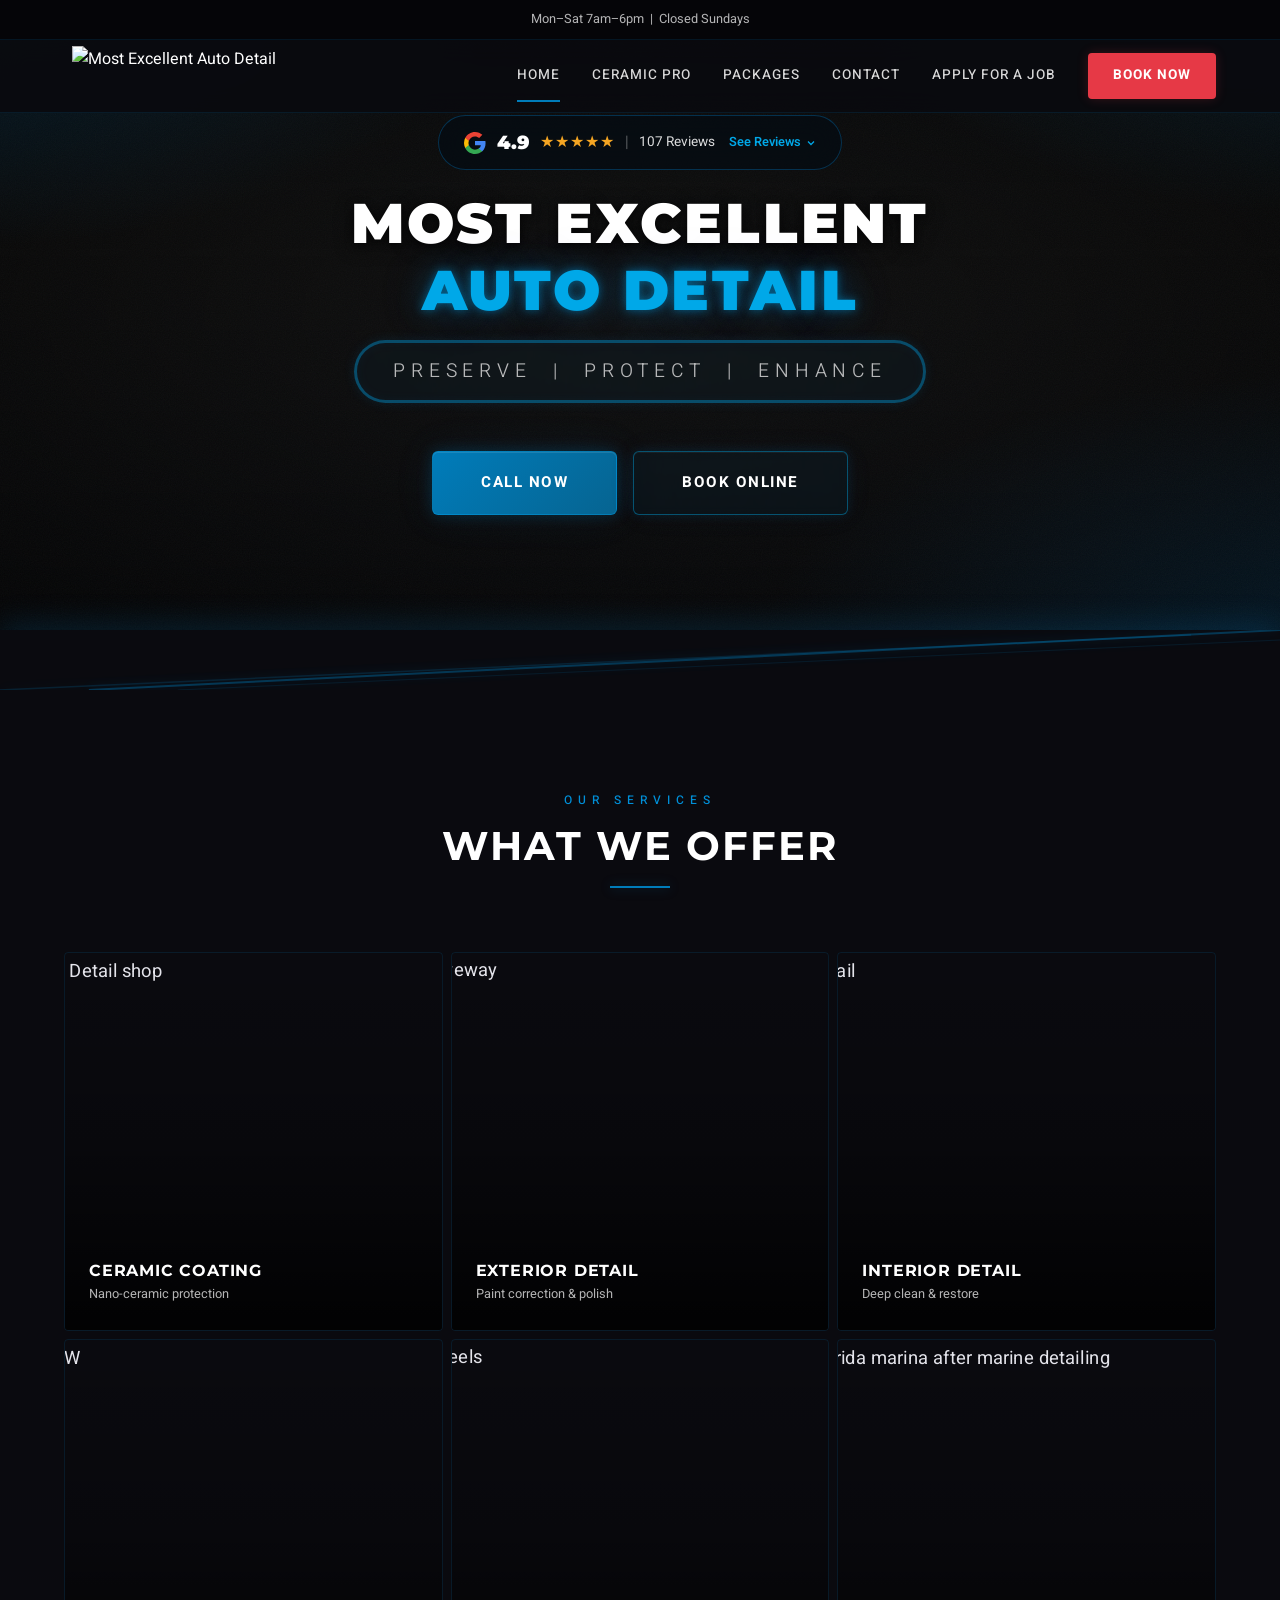
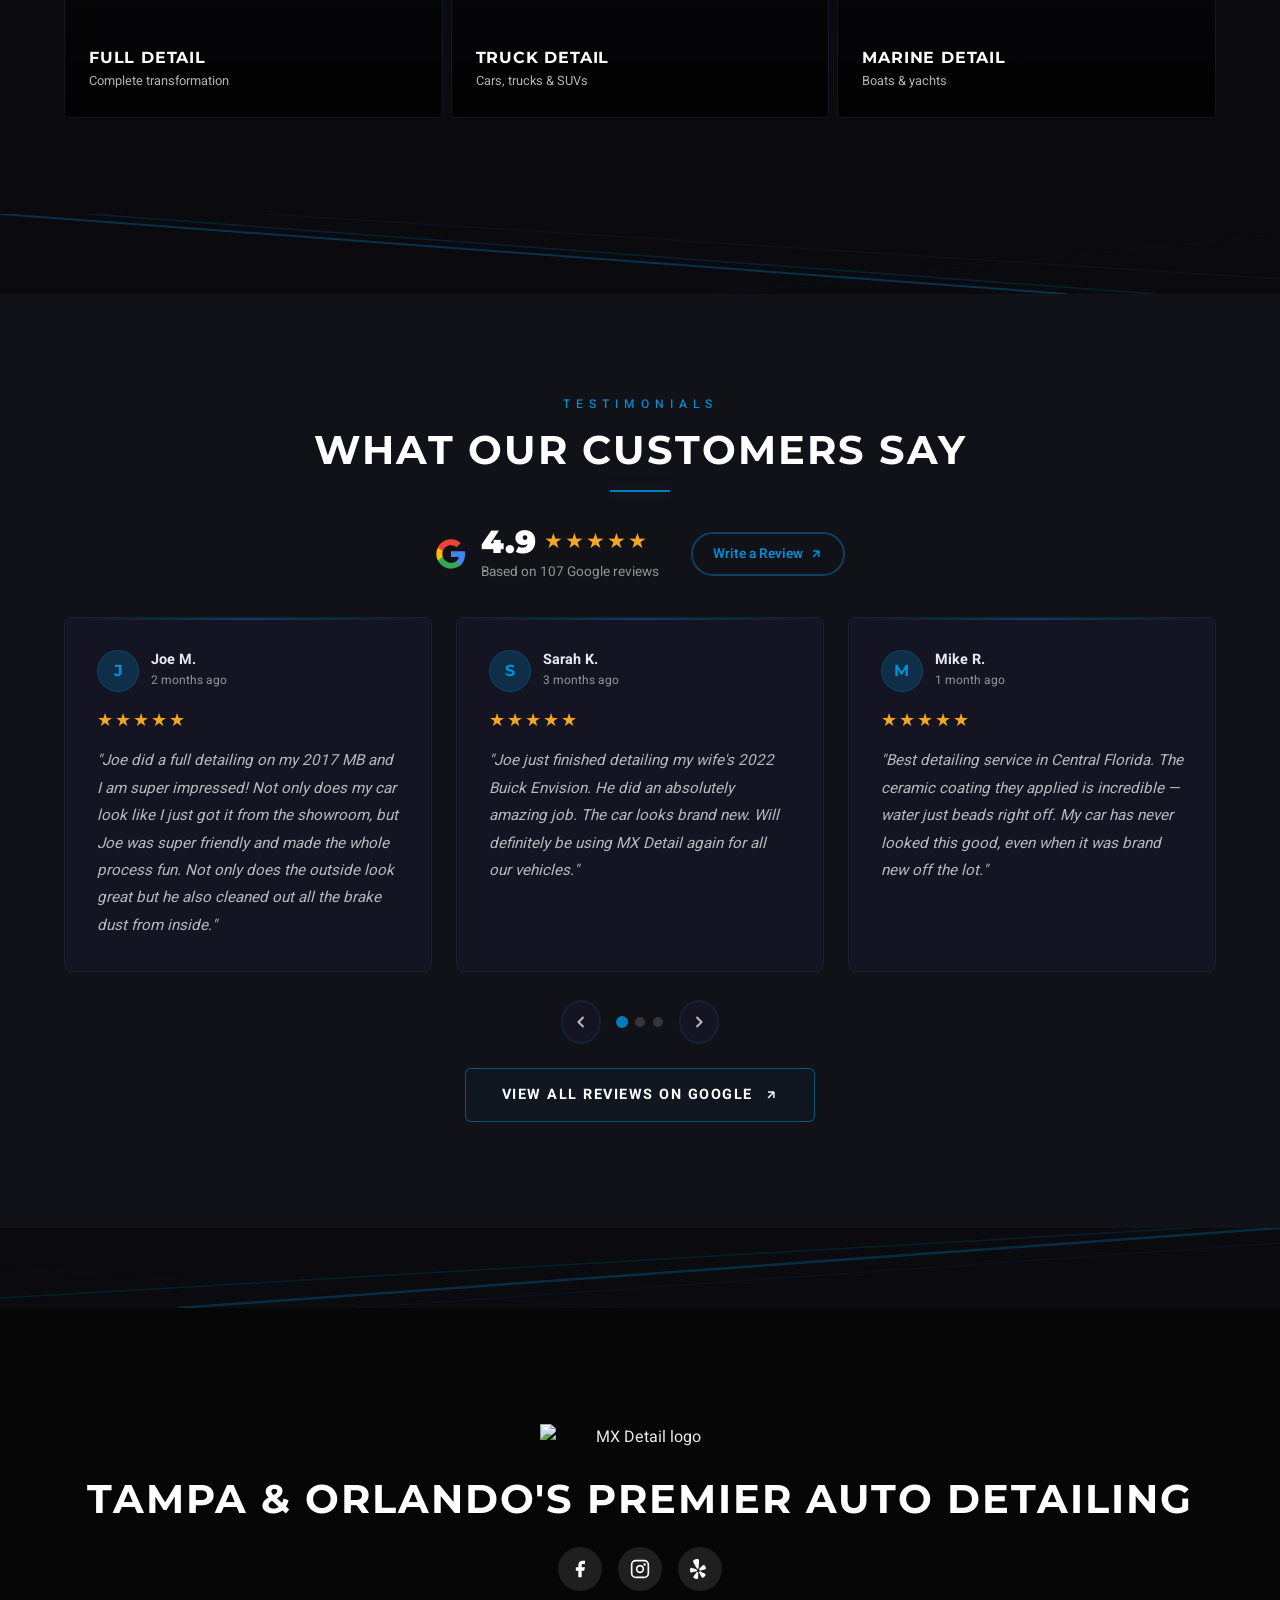
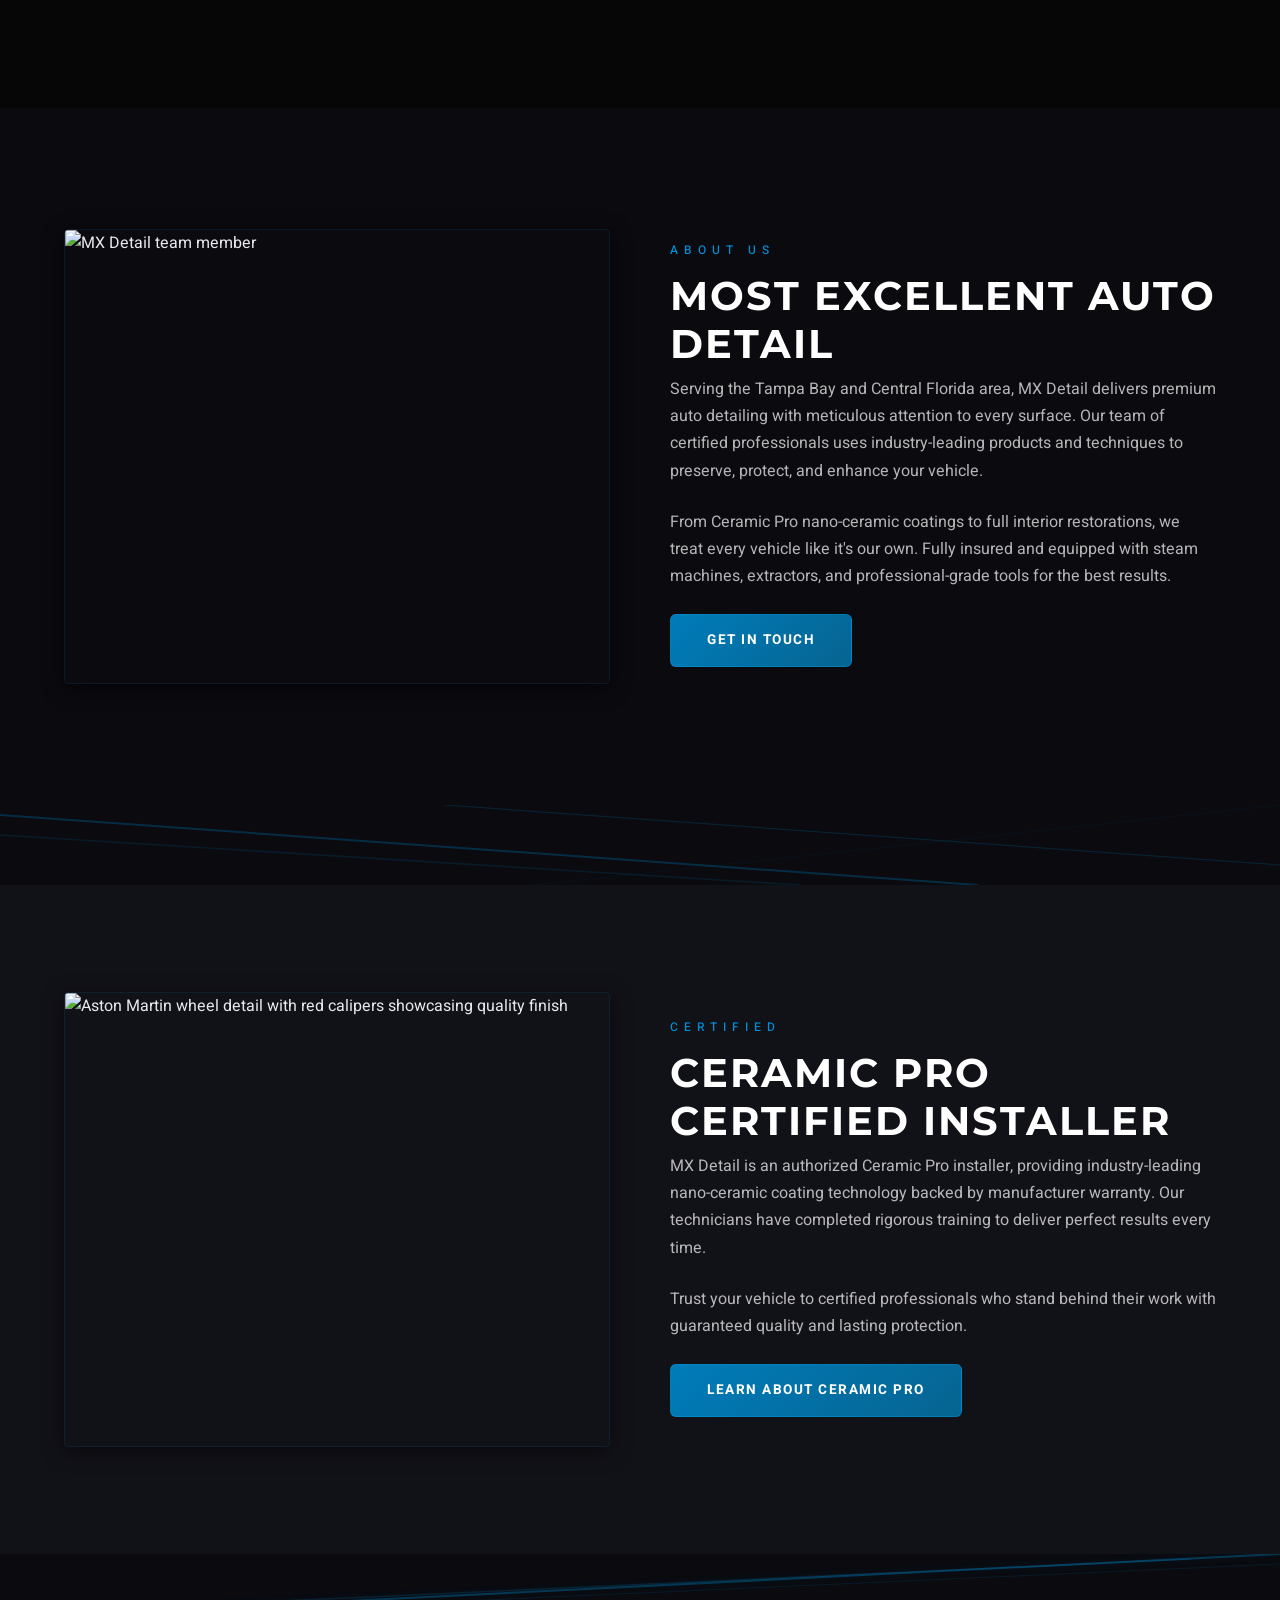
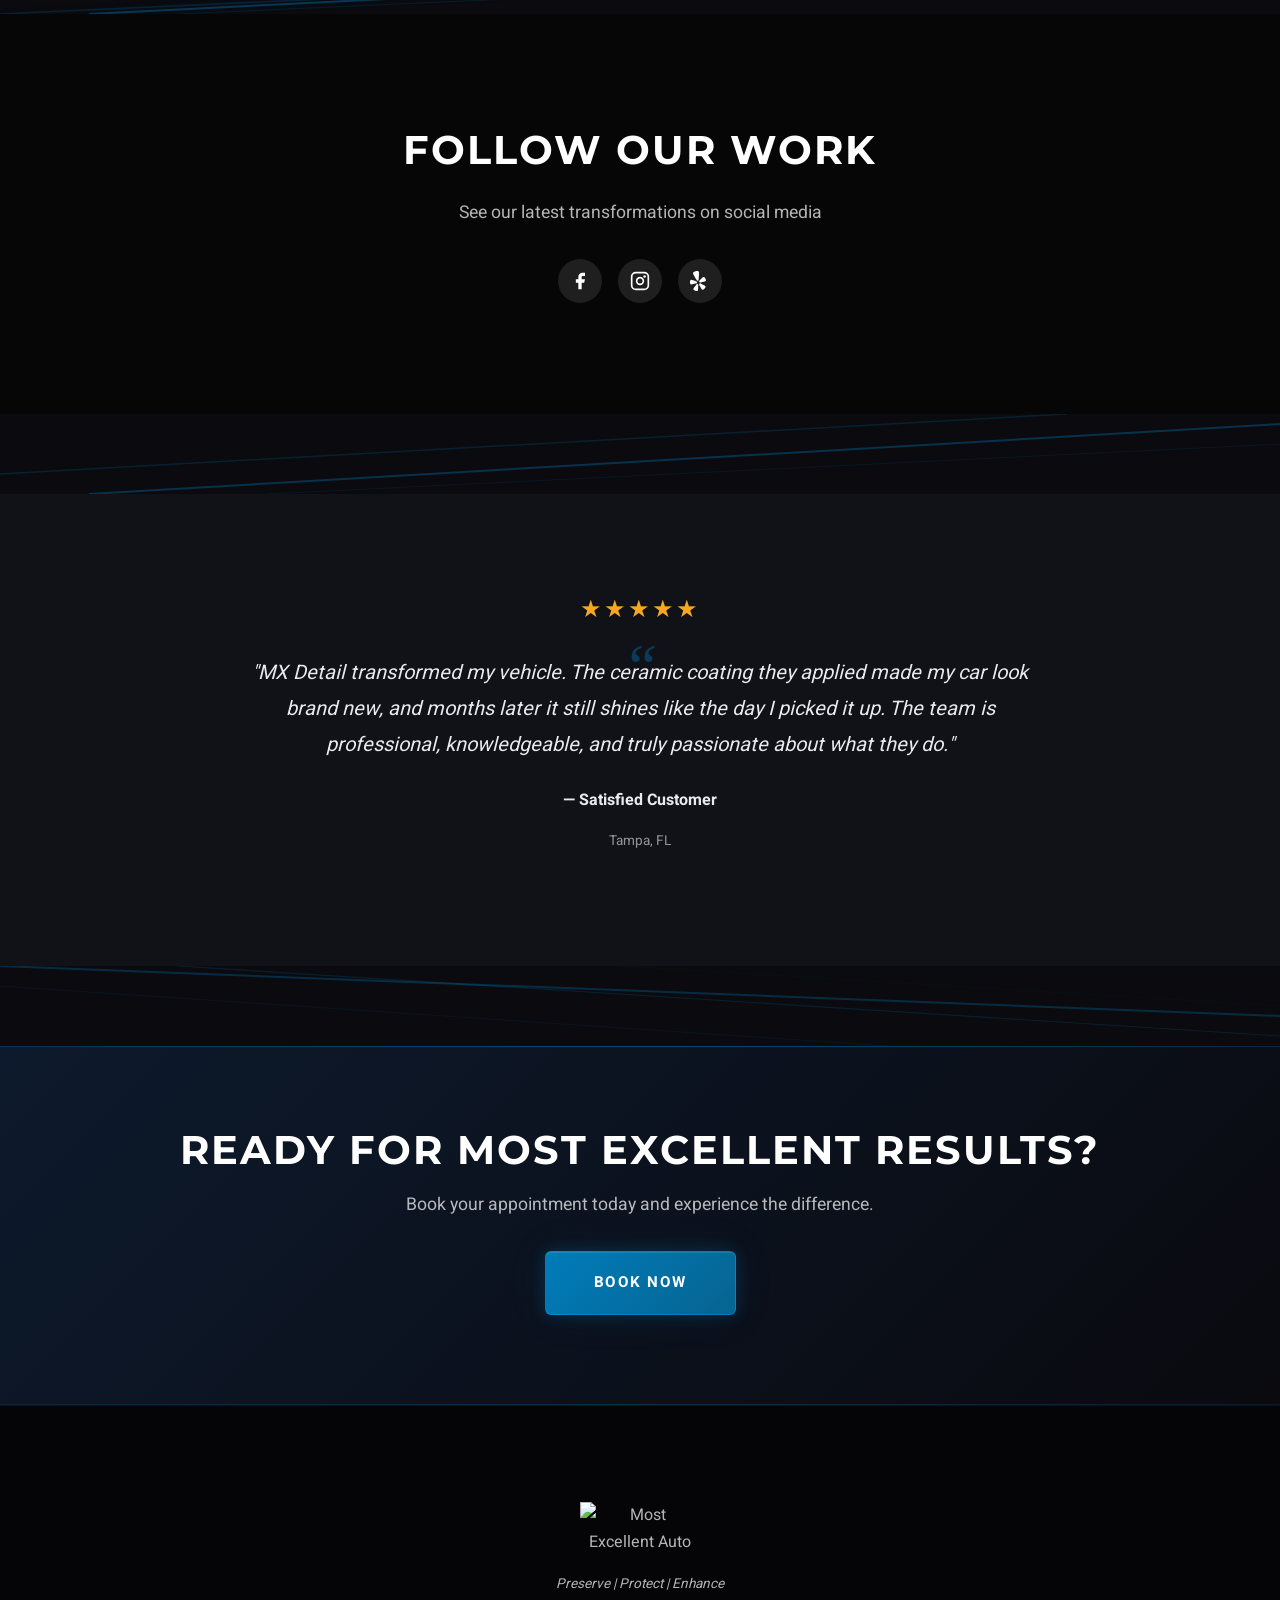
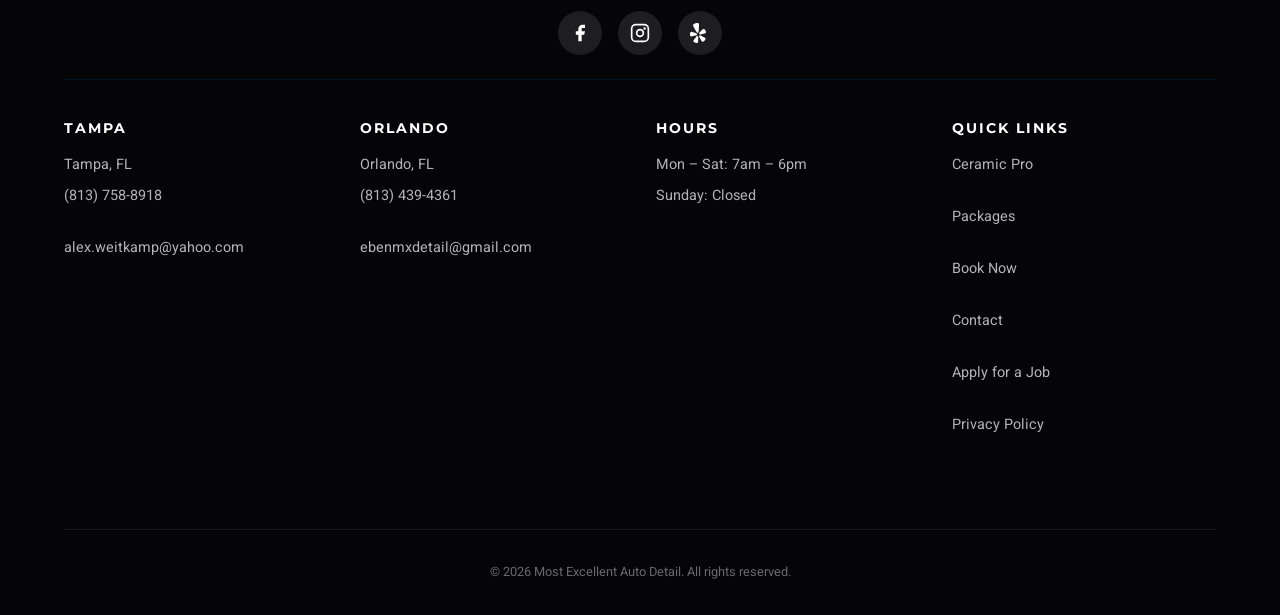
==== commit 762a6096: "Add native job application form" ====
--- a/index.html
+++ b/index.html
@@ -98,7 +98,7 @@
         <a href="ceramic-pro.html">Ceramic Pro</a>
         <a href="packages.html">Packages</a>
         <a href="contact.html">Contact</a>
-        <a href="application.html">Careers</a>
+        <a href="application.html">Apply for a Job</a>
         <a href="book-now.html" class="nav-cta">Book Now</a>
       </div>
       <button class="nav-toggle" id="navToggle" aria-label="Toggle navigation" aria-expanded="false" aria-controls="mobileMenu">
@@ -117,7 +117,7 @@
       <a href="packages.html">Packages</a>
       <a href="contact.html">Contact</a>
       <a href="book-now.html">Book Now</a>
-      <a href="application.html">Careers</a>
+      <a href="application.html">Apply for a Job</a>
     </nav>
   </div>
 
@@ -492,6 +492,7 @@
           <a href="packages.html">Packages</a>
           <a href="book-now.html">Book Now</a>
           <a href="contact.html">Contact</a>
+          <a href="application.html">Apply for a Job</a>
           <a href="privacy.html">Privacy Policy</a>
         </div>
       </div>
--- a/css/style.css
+++ b/css/style.css
@@ -1579,6 +1579,37 @@
 .form-row-3 {
   grid-template-columns: 1fr 1fr 1fr;
 }
+
+.application-form {
+  max-width: 860px;
+}
+.application-panel {
+  background: rgba(255, 255, 255, 0.96);
+  border: 1px solid rgba(0, 124, 186, 0.18);
+  border-radius: 8px;
+  padding: 28px;
+  margin-bottom: 24px;
+  box-shadow: 0 18px 50px rgba(0, 0, 0, 0.08);
+}
+.application-section-heading {
+  margin-bottom: 22px;
+  padding-bottom: 14px;
+  border-bottom: 1px solid rgba(0, 124, 186, 0.18);
+}
+.application-section-heading span {
+  display: block;
+  color: var(--color-primary);
+  font-family: var(--font-heading);
+  font-size: 1.35rem;
+  font-weight: 900;
+  text-transform: uppercase;
+  letter-spacing: 0;
+}
+.application-section-heading p {
+  margin: 6px 0 0;
+  color: var(--color-gray-dark);
+  font-size: 0.98rem;
+}
 /* Honeypot */
 .hp-field { display: none !important; }
 
@@ -1866,6 +1897,12 @@
   }
   .contact-form {
     margin-top: 32px !important;
+  }
+  .application-panel {
+    padding: 22px 16px;
+  }
+  .application-section-heading span {
+    font-size: 1.1rem;
   }
 
   /* Location cards */
--- a/css/dark-mode.css
+++ b/css/dark-mode.css
@@ -726,6 +726,18 @@
   color: var(--dm-text-muted) !important;
 }
 
+.application-panel {
+  background: var(--dm-surface) !important;
+  border-color: rgba(0, 168, 232, 0.28) !important;
+  box-shadow: 0 18px 50px rgba(0, 0, 0, 0.28) !important;
+}
+.application-section-heading {
+  border-bottom-color: rgba(0, 168, 232, 0.24) !important;
+}
+.application-section-heading p {
+  color: var(--dm-text-muted) !important;
+}
+
 /* ── Location Cards ── */
 .location-card {
   background: var(--dm-surface-card) !important;
